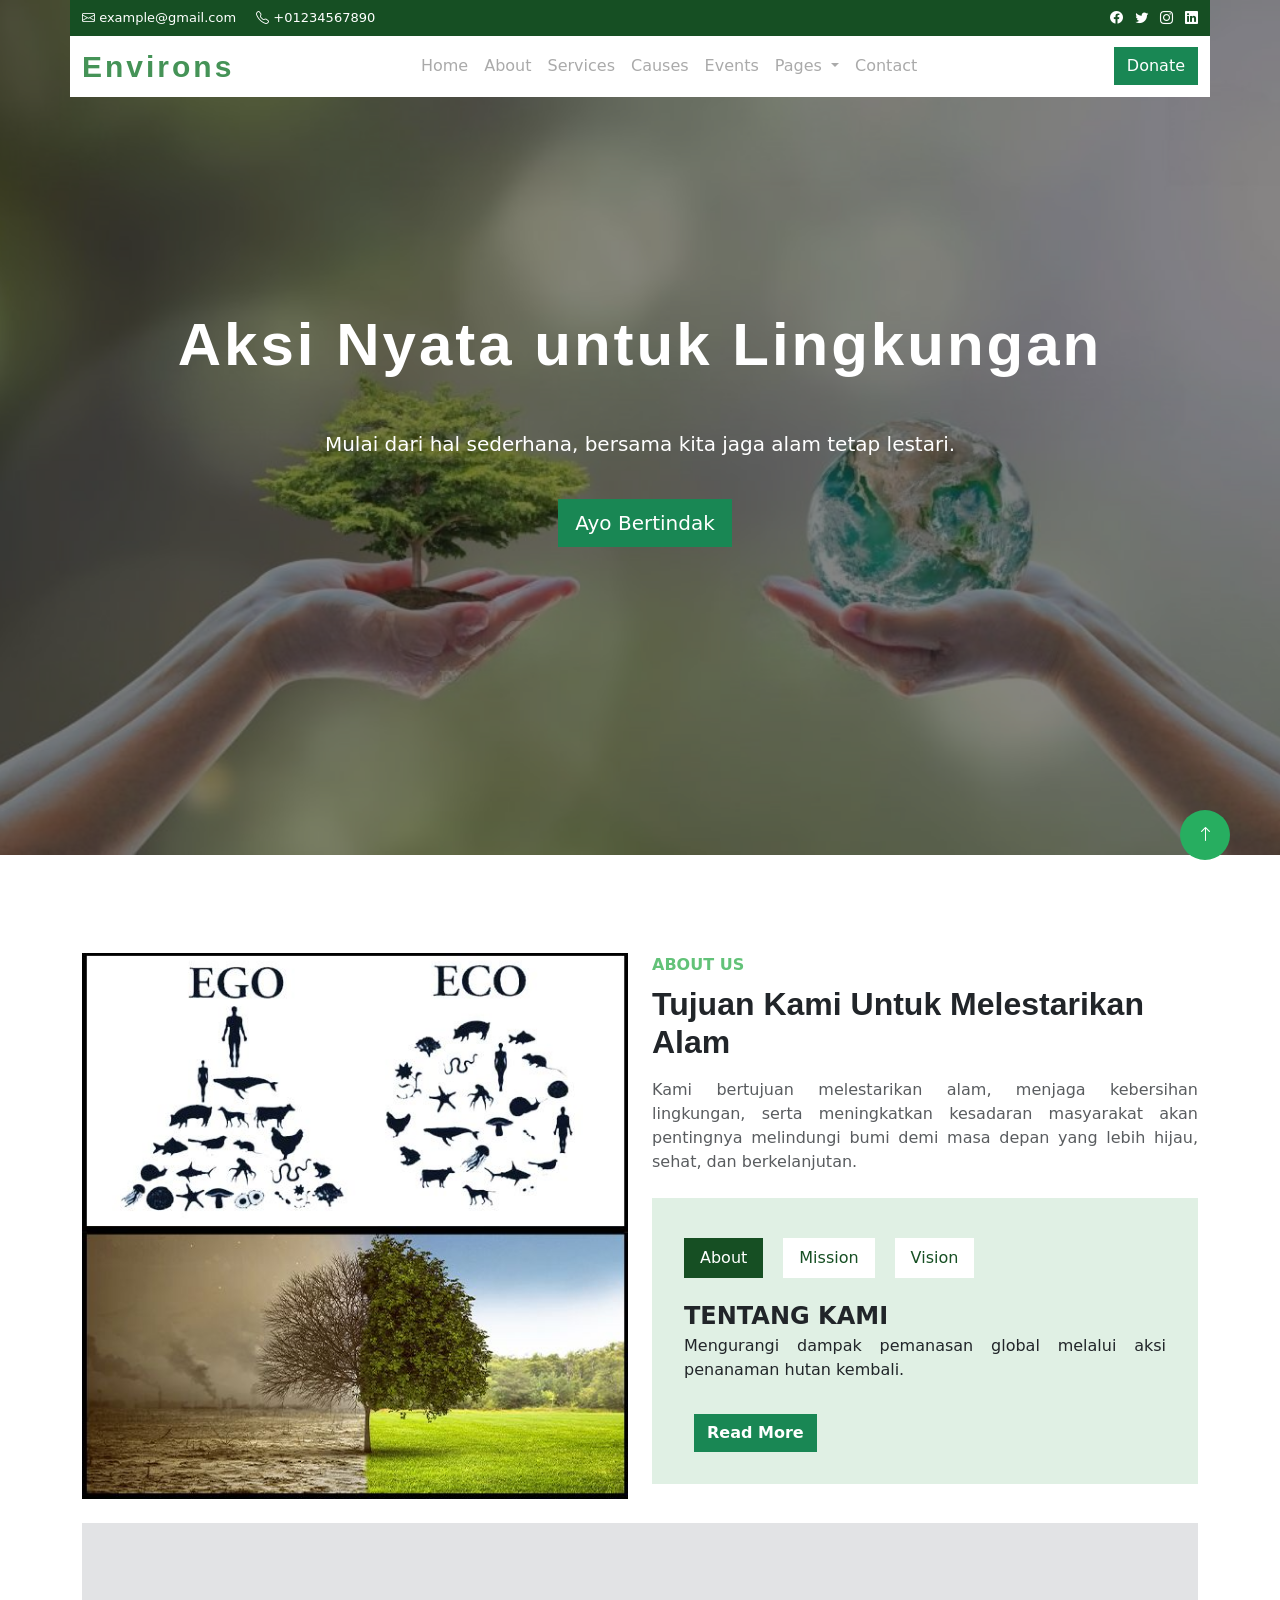
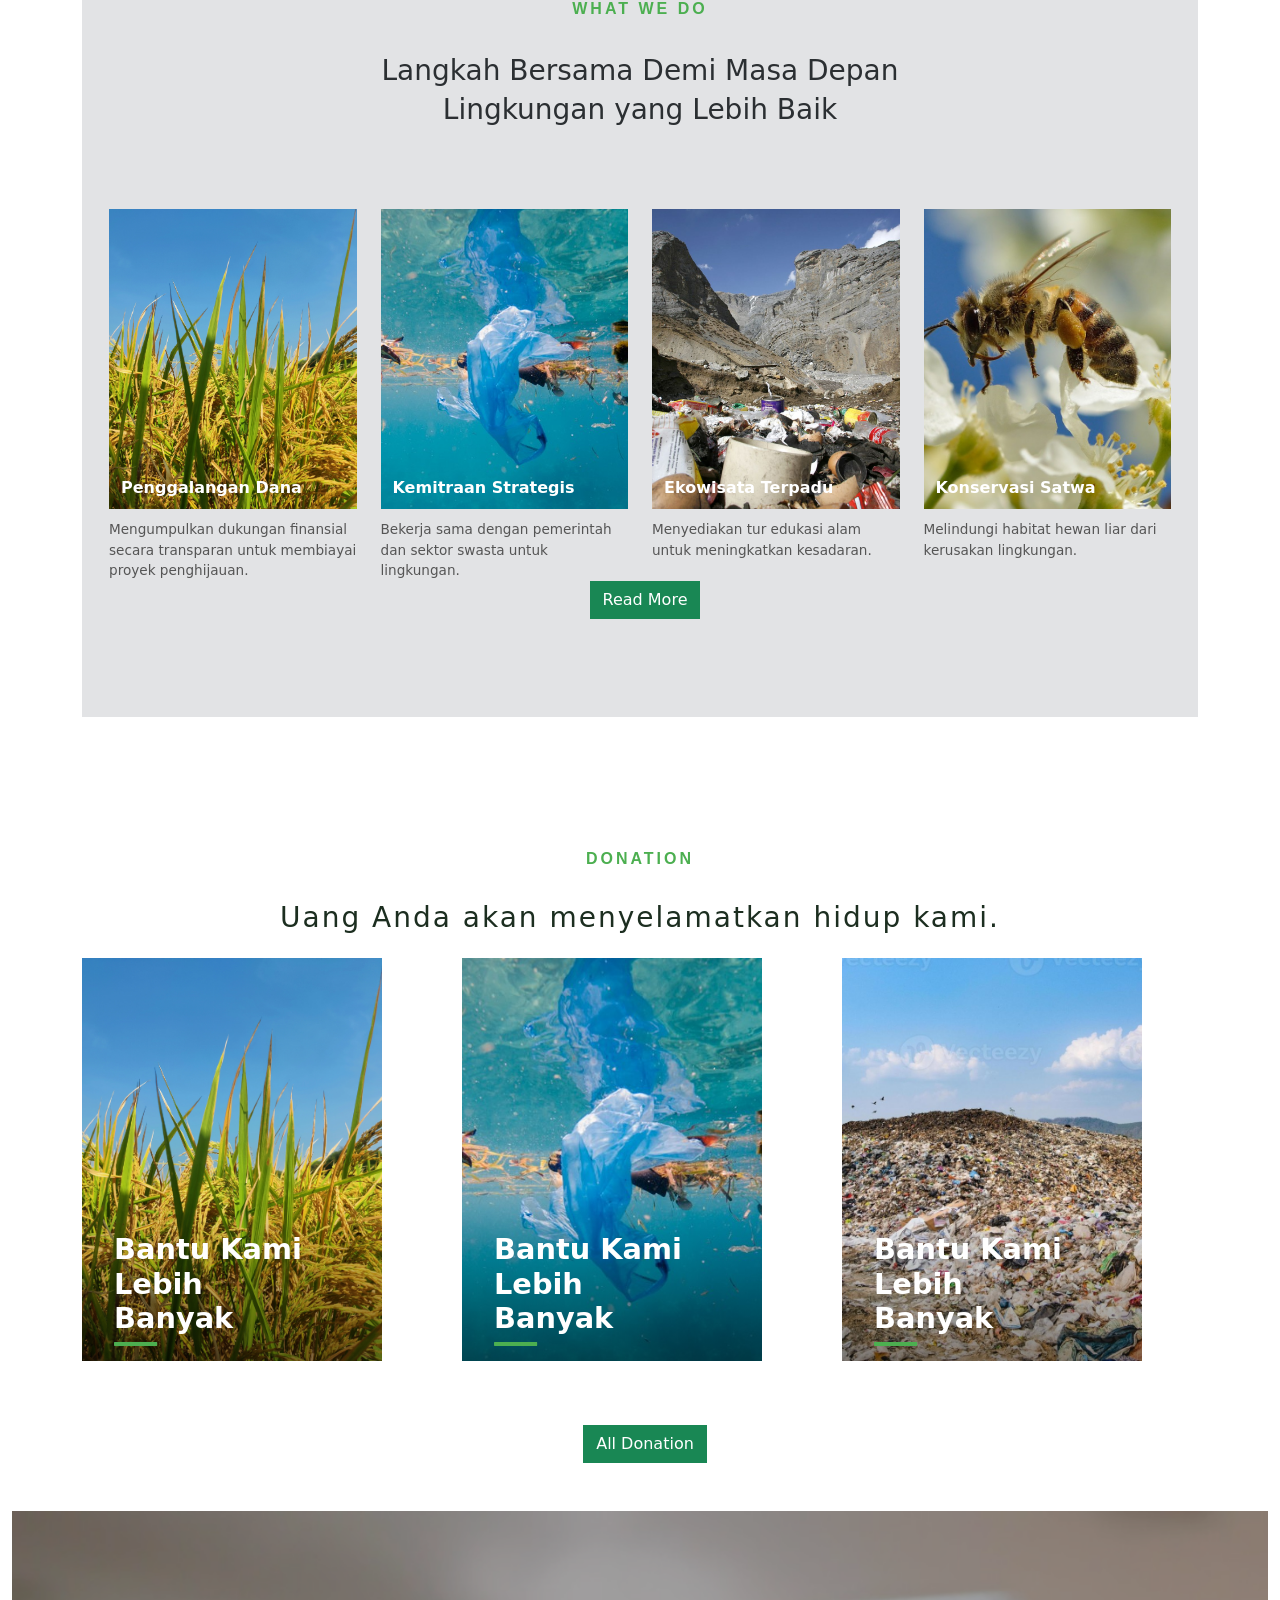
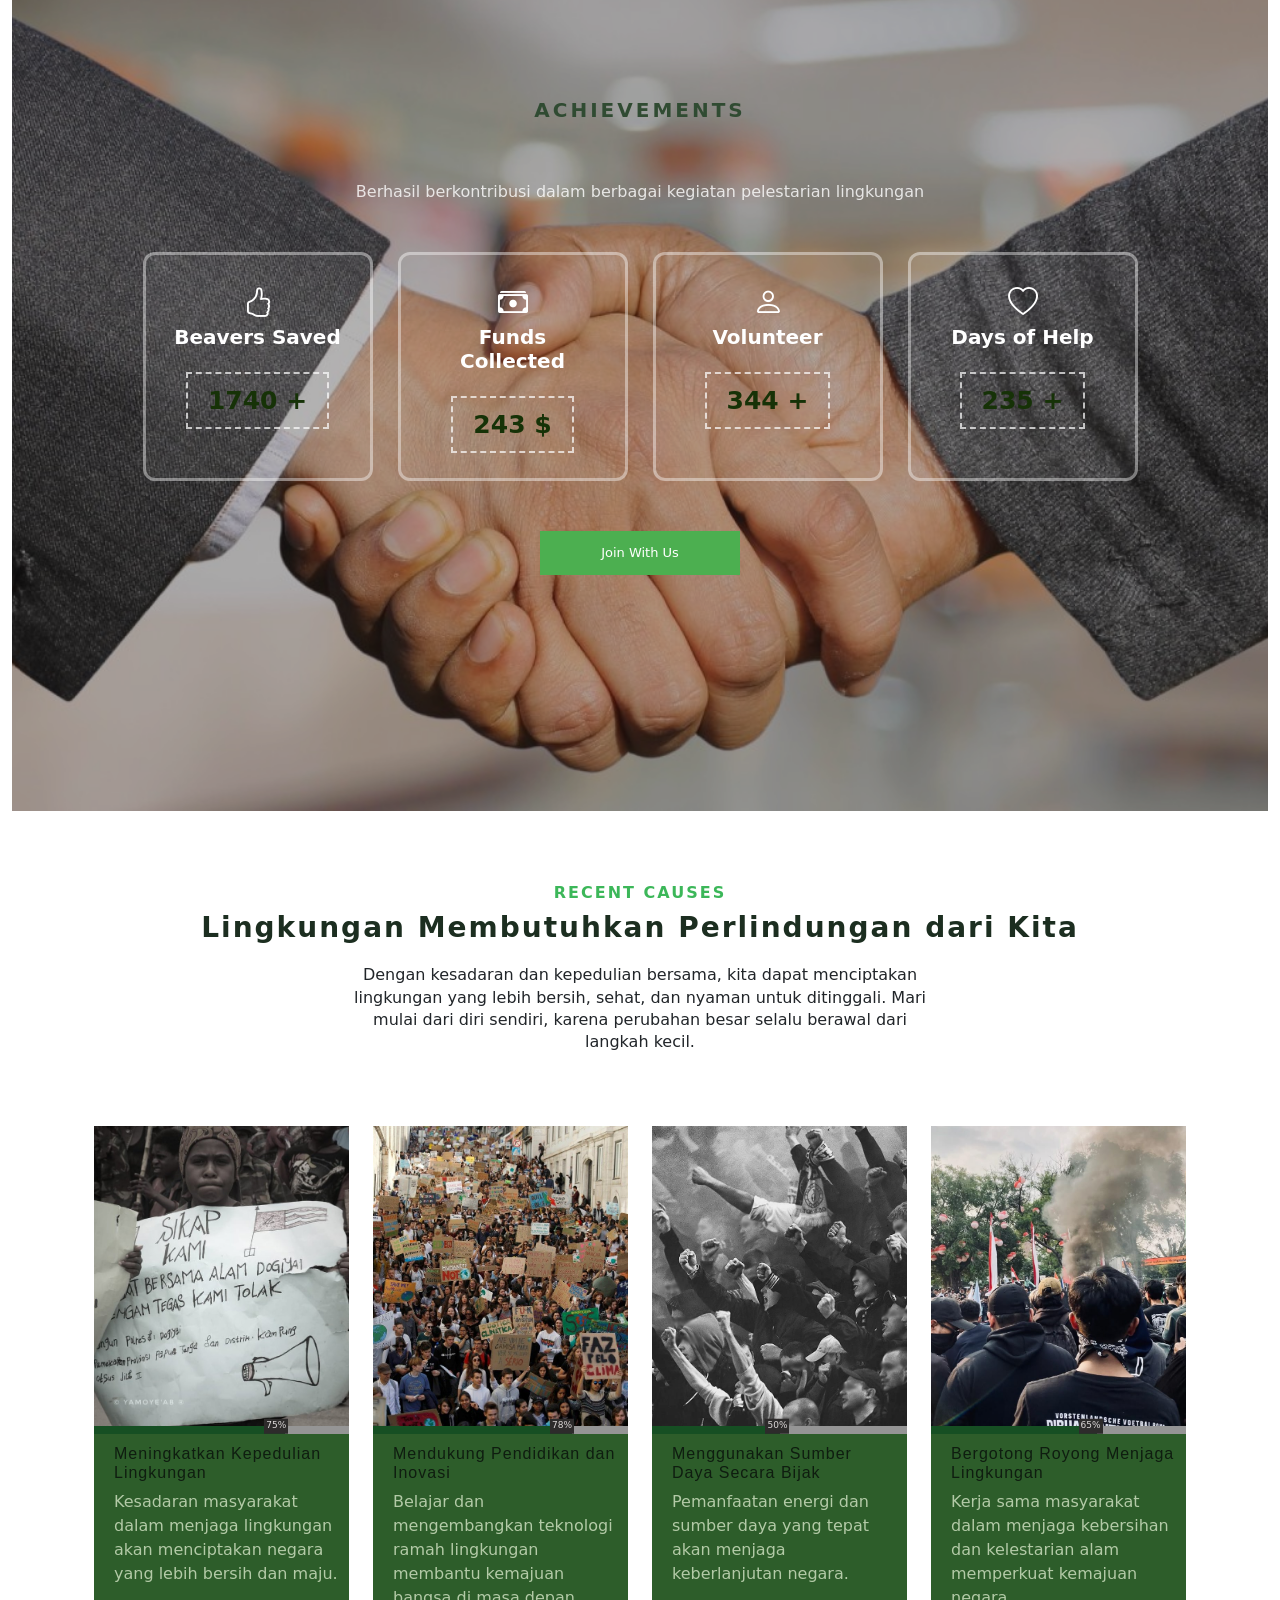
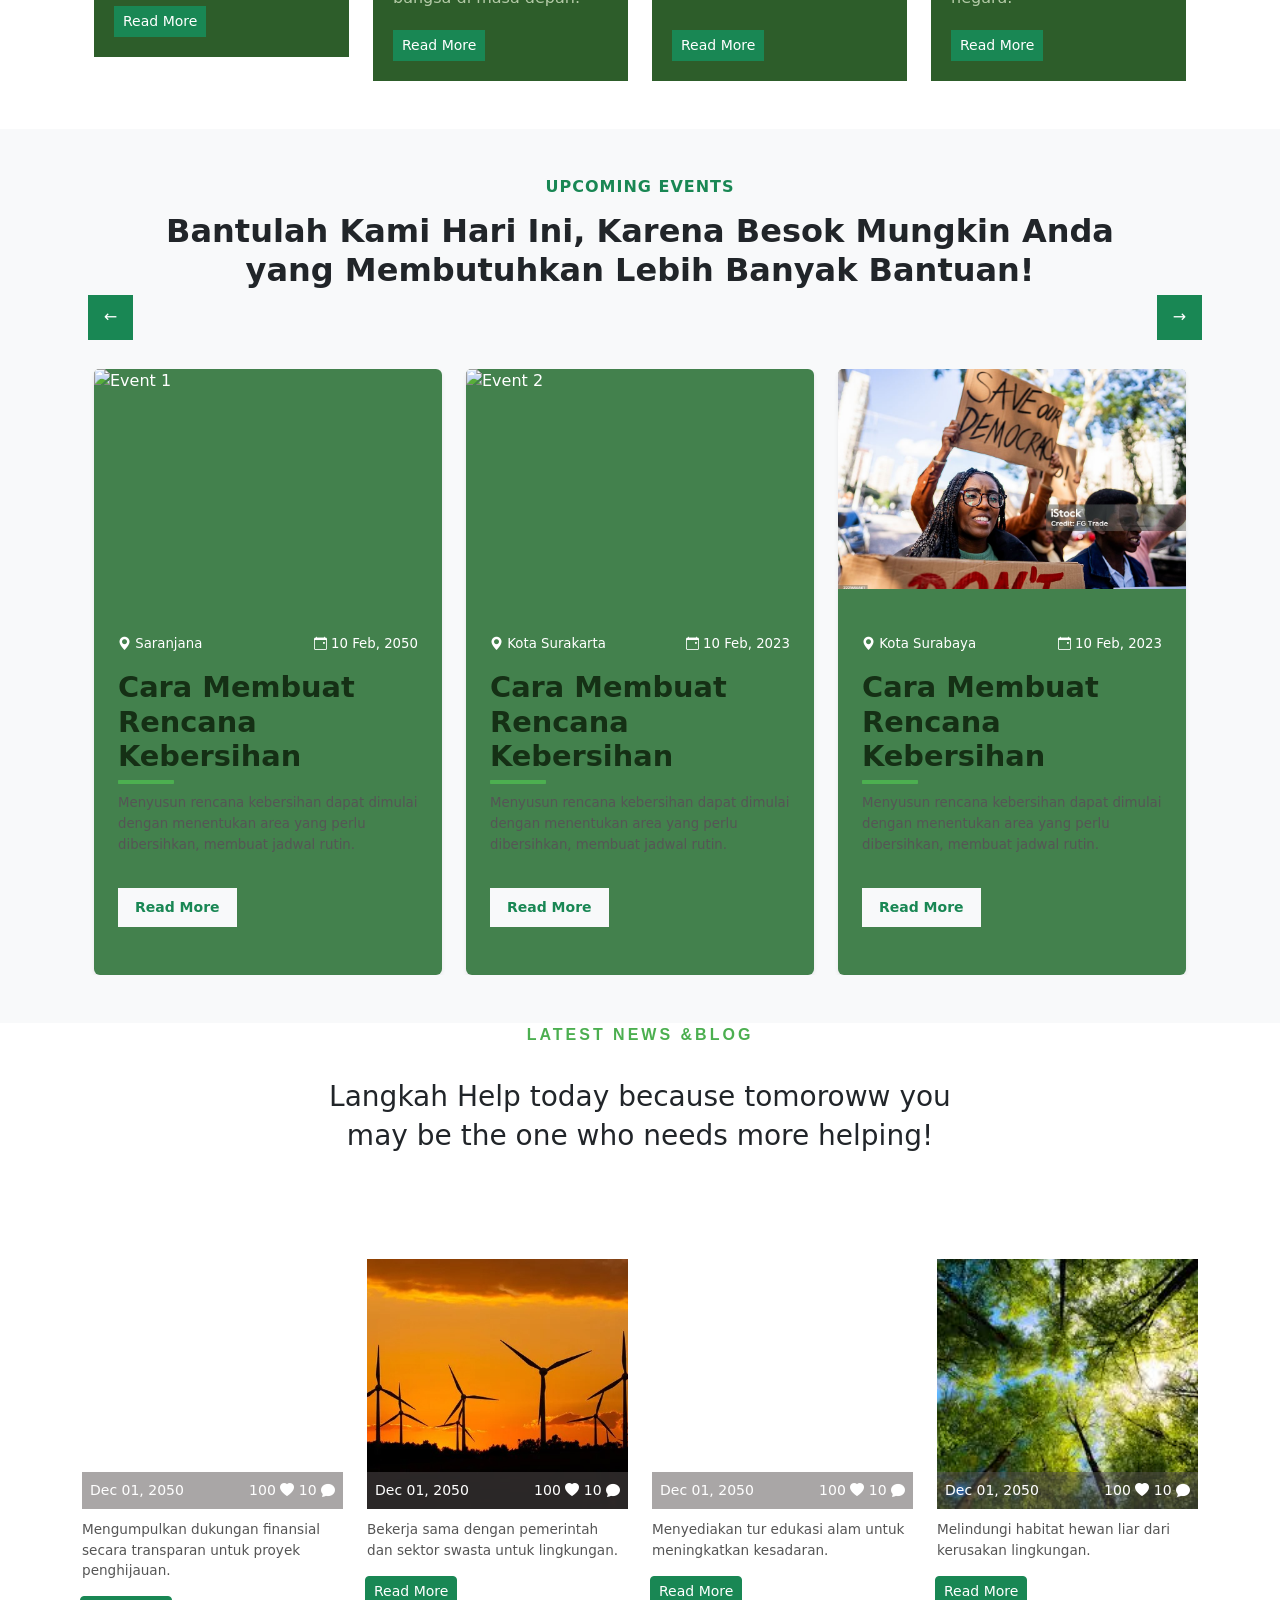
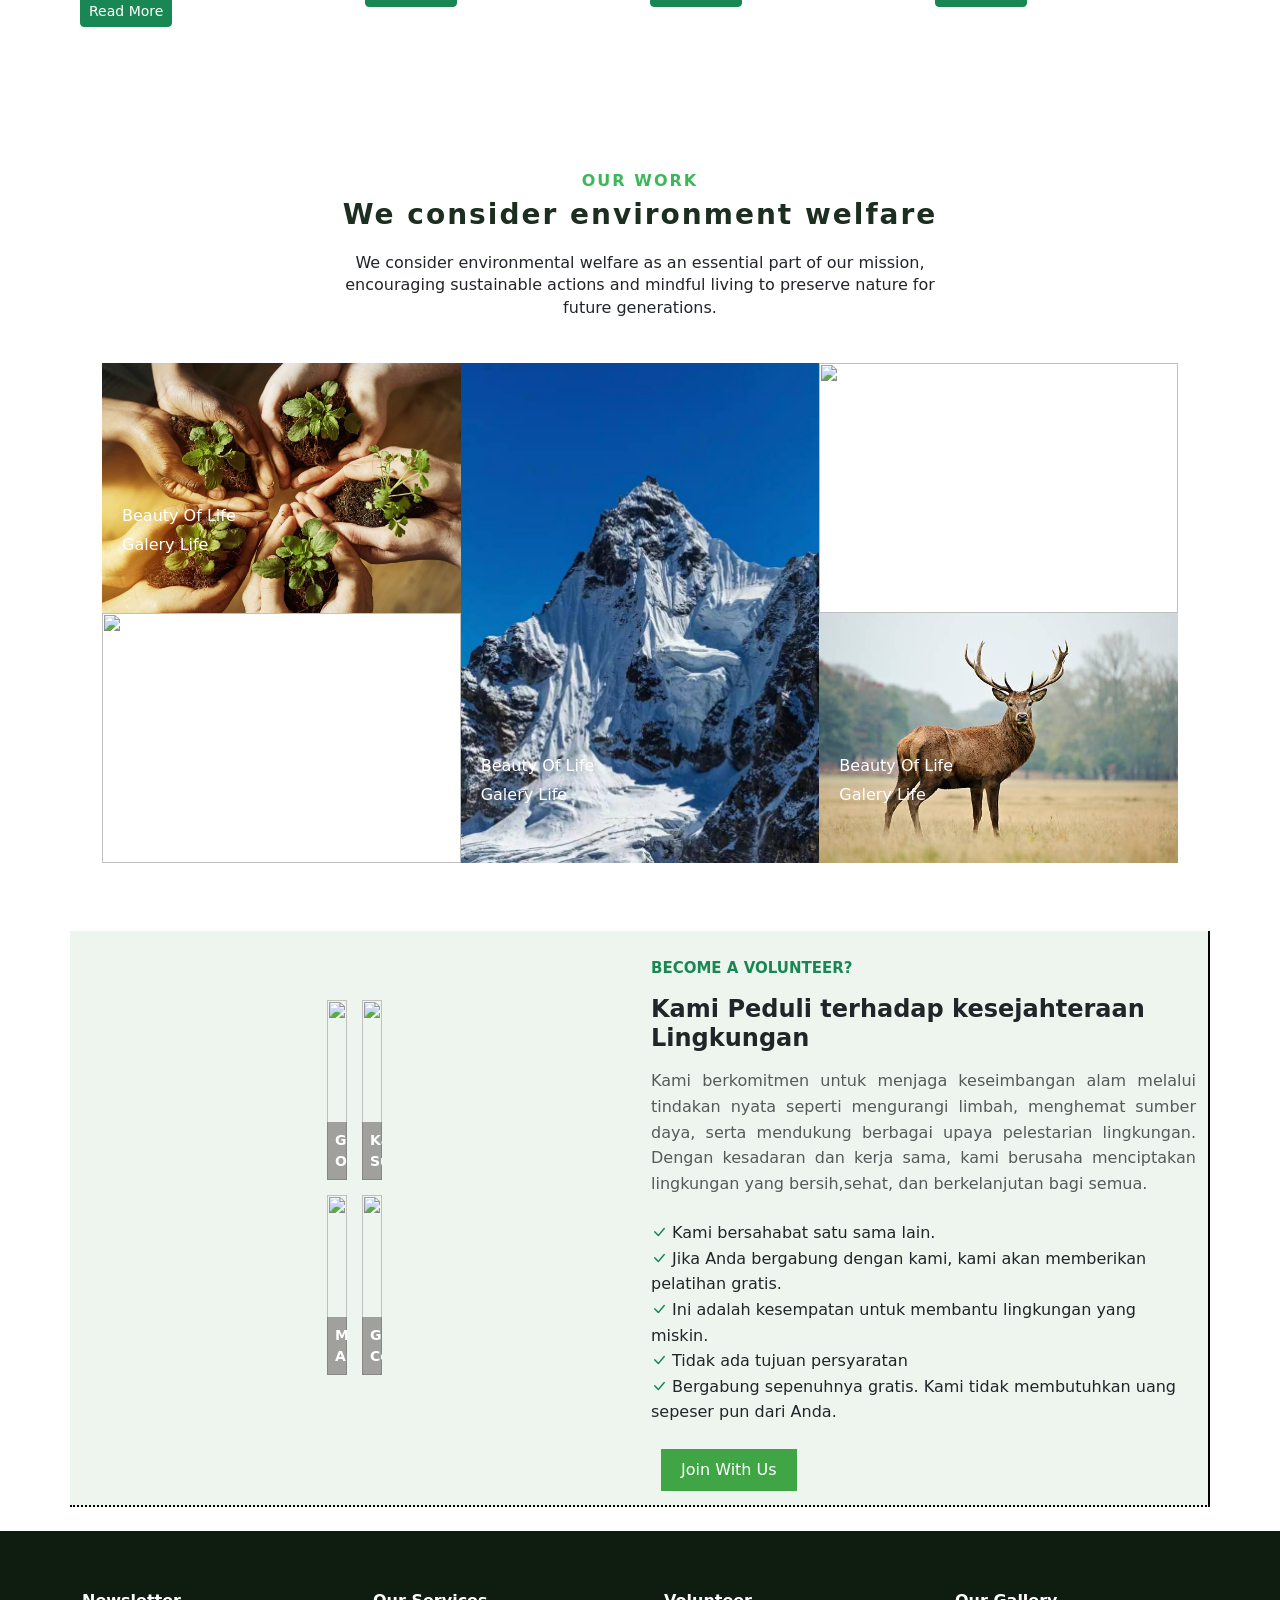
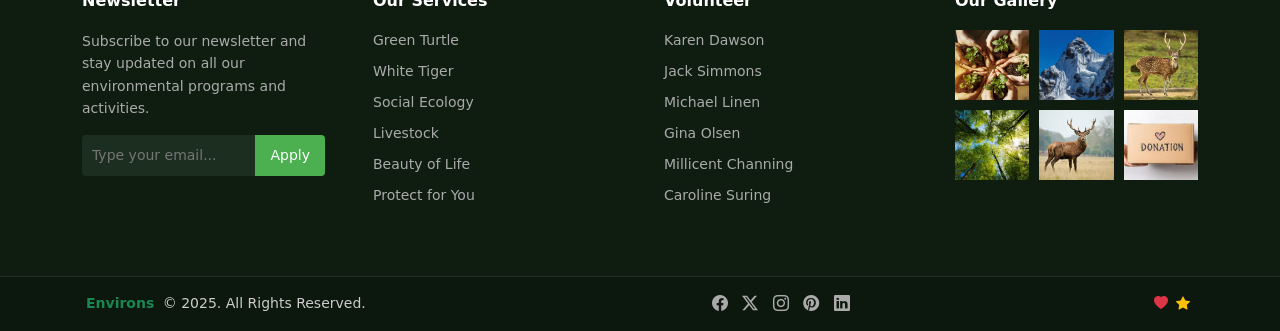
==== index.html @ be04765f "first commit" ====
<!DOCTYPE html>
<html lang="en">

<head>
    <meta charset="UTF-8">
    <meta name="viewport" content="width=device-width, initial-scale=1.0">
    <title>Navbar Fix</title>
    <link rel="stylesheet" href="style.css">
    <link href="https://cdn.jsdelivr.net/npm/bootstrap@5.3.8/dist/css/bootstrap.min.css" rel="stylesheet">
    <link href="https://cdn.jsdelivr.net/npm/bootstrap-icons@1.11.3/font/bootstrap-icons.css" rel="stylesheet">
</head>

<body>
    <div class="header-wrapper">
        <a class="bundar" href="#"><i class="bi bi-arrow-up"></i></a>
        <!-- TOPBAR -->
        <div class="topbar-inner py-2">
            <div class="container d-flex justify-content-between">
                <div>
                    <i class="bi bi-envelope"></i> example@gmail.com
                    <i class="bi bi-telephone ms-3"></i> +01234567890
                </div>
                <div>
                    <i class="bi bi-facebook me-2"></i>
                    <i class="bi bi-twitter me-2"></i>
                    <i class="bi bi-instagram me-2"></i>
                    <i class="bi bi-linkedin"></i>
                </div>
            </div>
        </div>
        <!-- NAVBAR -->
        <div class="navbar-inner">
            <nav class="navbar navbar-expand-lg">
                <div class="container">
                    <a class="ex-navbar-brand" href="index.html">Environs</a>
                    <button class="navbar-toggler" data-bs-toggle="collapse" data-bs-target="#navMenu">
                        <span class="navbar-toggler-icon"></span>
                    </button>
                    <div class="collapse navbar-collapse justify-content-start" id="navMenu">
                        <ul class="navbar-nav mx-auto">
                            <li class="nav-item"><a class="nav-link" href="index.html">Home</a></li>
                            <li class="nav-item"><a class="nav-link" href="about.html">About</a></li>
                            <li class="nav-item"><a class="nav-link" href="services.html">Services</a></li>
                            <li class="nav-item"><a class="nav-link" href="causes.html">Causes</a></li>
                            <li class="nav-item"><a class="nav-link" href="events.html">Events</a></li>
                            <li class="nav-item dropdown">
                                <a class="nav-link dropdown-toggle" data-bs-toggle="dropdown">
                                    Pages
                                </a>
                                <ul class="dropdown-menu dropdown-menu-success">
                                    <li><a class="dropdown-item" href="blog.html">Blog</a></li>
                                    <li><a class="dropdown-item" href="gallery.html">Gallery</a></li>
                                    <li><a class="dropdown-item" href="volunteer.html">Volunteer</a></li>
                                    <li><a class="dropdown-item" href="donation.html">Donation</a></li>
                                    <li><a class="dropdown-item" href="404.html">404 Error</a></li>
                                    <li>
                                        <hr class="dropdown-divider">
                                    </li>
                                    <li><a class="dropdown-item" href="#">Lihat Semua</a></li>
                                </ul>
                            </li>
                            <li class="nav-item"><a class="nav-link" href="contact.html">Contact</a></li>
                        </ul>
                        <button class="btn btn-success rounded-0" href="#">Donate</button>
                    </div>
                </div>
            </nav>
        </div>
    </div>
    <div id="carouselExampleSlidesOnly" class="carousel slide" data-bs-ride="carousel" data-bs-interval="5000">
        <div class="carousel-inner">
            <div class="carousel-item active">
                <div class="hero">
                    <div class="overlay d-flex flex-column justify-content-center align-items-center text-center">
                        <h1 class="tengu text-white fw-bold mb-5">
                            Aksi Nyata untuk Lingkungan</h1>
                        <p class="text-white fs-5">Mulai dari hal sederhana, bersama kita jaga alam tetap lestari.
                        </p>
                        <button class="btn btn-success btn-lg rounded-0 mt-4">Ayo Bertindak</button>
                    </div>
                </div>
            </div>
            <div class="carousel-item">
                <div class="hero-2">
                    <div class="overlay d-flex flex-column justify-content-center align-items-center text-center">
                        <p class="reki text-white mt-3">PROTECT OUR SEAS
                        </p>
                        <h1 class="tengu text-white fw-bold mb-4">
                            Save Our Ocean</h1>
                        <p class="text-white fs-5">Kehidupan laut tergantung pada tindakan kita terhadap laut.</p>
                        <button class="btn btn-success btn-lg rounded-0 mt-4">Bergabung Sekarang</button>
                    </div>
                </div>
            </div>
            <div class="carousel-item">
                <div class="hero-3">
                    <div class="overlay d-flex flex-column justify-content-center align-items-center text-center">
                        <p class="reki  text-white mb-2 ">
                            EDUKASI LINGKUNGAN
                        </p>
                        <h1 class="text-white fw-bold mb-5">
                            Belajar dan Jaga Lingkungan</h1>
                        <p class="text-white fs-5">Menanamkan kebiasaan peduli lingkungan dalam kehidupan sehari-hari.
                        </p>
                        <button class="btn btn-success btn-lg rounded-0 mt-4">Mulai Aksi</button>
                    </div>
                </div>
            </div>
        </div>
    </div>
    </div>
    <div class="content container">
        <div class="row align-items-start mt-5">
            <!-- Gambar -->
            <div class="col-12 col-md-6 d-flex justify-content-center">
                <img src="gambar/eco.jpeg" alt="affa" class="img-fluid w-100">
            </div>
            <!-- Text -->
            <div class="col-md-6">
                <p class="fw-bold mb-2" style="color: #62c278;">ABOUT US</p>

                <h2 class="fw-semibold mb-3" style="font-family: Arial, Helvetica, sans-serif;">
                    Tujuan Kami Untuk Melestarikan Alam
                </h2>

                <p class="text-muted mb-4" style="text-align: justify;">
                    Kami bertujuan melestarikan alam, menjaga kebersihan lingkungan,
                    serta meningkatkan kesadaran masyarakat akan pentingnya
                    melindungi bumi demi masa depan yang lebih hijau, sehat,
                    dan berkelanjutan.
                </p>

                <!-- Box About Mission Vision -->
                <div style="background-color: #e0f0e4;" class="p-3 mt-2">
                    <div class="info-box m-0 p-3">

                        <!-- Tabs -->
                        <ul class="nav nav-pills mb-4" id="infoTab" role="tablist">
                            <li class="nav-item" role="presentation">
                                <button class="nav-link active mt-2 rounded-0" data-bs-toggle="pill"
                                    data-bs-target="#about" type="button">
                                    About
                                </button>
                            </li>

                            <li class="nav-item" role="presentation">
                                <button class="nav-link mt-2 rounded-0" data-bs-toggle="pill" data-bs-target="#mission"
                                    type="button">
                                    Mission
                                </button>
                            </li>

                            <li class="nav-item" role="presentation">
                                <button class="nav-link mt-2 rounded-0" data-bs-toggle="pill" data-bs-target="#vision"
                                    type="button">
                                    Vision
                                </button>
                            </li>
                        </ul>

                        <!-- Content -->
                        <div class="tab-content">
                            <div class="tab-pane fade show active" id="about">
                                <h4 class="fw-bold">TENTANG KAMI</h4>
                                <p style="text-align: justify; margin-top: -5px;">
                                    Mengurangi dampak pemanasan global melalui aksi
                                    penanaman hutan kembali.
                                </p>
                            </div>

                            <div class="tab-pane fade" id="mission">
                                <h4 class="fw-bold">MISI KAMI</h4>
                                <p style="text-align: justify; margin-top: -5px;">
                                    Mendorong masyarakat untuk lebih peduli terhadap
                                    lingkungan melalui edukasi pelestarian sumber daya alam.
                                </p>
                            </div>

                            <div class="tab-pane fade" id="vision">
                                <h4 class="fw-bold">VISI KAMI</h4>
                                <p style="text-align: justify; margin-top: -5px;">
                                    Mewujudkan bumi yang hijau, bersih, dan sehat
                                    untuk generasi sekarang maupun masa depan.
                                </p>
                            </div>
                        </div>

                        <!-- Button -->
                        <button class="btn btn-success mt-3 fw-bold rounded-0">
                            Read More
                        </button>
                    </div>
                </div>
            </div>
        </div>
        <br>
        <div class="container-plenger bg-secondary-subtle text-secondary-emphasis">
            <br>
            <p class="tulisan fw-semibold ">WHAT WE DO
            </p>
            <h3 class=" text-center mx-auto mt-2" style="line-height: 1.4; max-width: 650px; margin-top: -20px;">Langkah
                Bersama Demi Masa
                Depan
                Lingkungan yang
                Lebih Baik
            </h3>
            <br>
            <div class="container py-5">
                <div class="row g-4">
                    <!-- CARD 1 -->
                    <div class="col-12 col-sm-6 col-md-3">
                        <div class="card-simple">
                            <div class="card-img card-1">
                                <h4 class="card-heading">Penggalangan Dana</h4>
                            </div>
                            <p class="card-text">
                                Mengumpulkan dukungan finansial secara transparan untuk membiayai proyek
                                penghijauan.
                            </p>
                        </div>
                    </div>
                    <!-- CARD 2 -->
                    <div class="col-12 col-sm-6 col-md-3">
                        <div class="card-simple">
                            <div class="card-img card-2">
                                <h4 class="card-heading">Kemitraan Strategis</h4>
                            </div>
                            <p class="card-text">
                                Bekerja sama dengan pemerintah dan sektor swasta untuk lingkungan.
                            </p>
                        </div>
                    </div>
                    <!-- CARD 3 -->
                    <div class="col-12 col-sm-6 col-md-3">
                        <div class="card-simple">
                            <div class="card-img card-3">
                                <h4 class="card-heading">Ekowisata Terpadu</h4>
                            </div>
                            <p class="card-text">
                                Menyediakan tur edukasi alam untuk meningkatkan kesadaran.
                            </p>
                        </div>
                    </div>
                    <!-- CARD 4 -->
                    <div class="col-12 col-sm-6 col-md-3">
                        <div class="card-simple">
                            <div class="card-img card-4">
                                <h4 class="card-heading">Konservasi Satwa</h4>
                            </div>
                            <p class="card-text">
                                Melindungi habitat hewan liar dari kerusakan lingkungan.
                            </p>
                        </div>
                    </div>
                </div>
                <div class="text-center mb-10">
                    <button type="button" class="btn btn-success rounded-0">Read More</button>
                </div>
            </div>
        </div>
    </div>
    </div>
    <br>
    <div class="container py-4 mt-3">
        <p class="tulisan fw-semibold text-center mt-3">
            DONATION
        </p>
        <h3 class="kata text-center mb-4">
            Uang Anda akan menyelamatkan hidup kami.
        </h3>
        <div class="row justify-content-center mb-4">
            <div class="col-12 col-md-4">
                <div class="card-custom card-1">
                    <div class="card-content">
                        <h3 class="card-title text-white">Bantu Kami Lebih Banyak</h3>
                        <br>
                        <h5 class="text-light mt-2">Melindungi Lingkungan</h5>
                        <p class="card-body text-white">
                            Bersama mendukung pendanaan untuk kegiatan penghijauan dan pemulihan
                            lingkungan demi masa depan bumi yang lebih sehat.
                        </p>
                        <a href="#" class="btn btn-success">Learn More</a>
                    </div>
                </div>
            </div>
            <div class="col-12 col-md-4">
                <div class="card-custom card-2">
                    <div class="card-content">
                        <h3 class="card-title text-white">Bantu Kami Lebih Banyak</h3>
                        <br>
                        <h5 class="text-light mt-2">Melindungi Lingkungan</h5>
                        <p class="card-body text-white">
                            Bersama mendukung pendanaan untuk kegiatan penghijauan dan pemulihan
                            lingkungan demi masa depan bumi yang lebih sehat.
                        </p>
                        <a href="#" class="btn btn-success">Learn More</a>
                    </div>
                </div>
            </div>
            <div class="col-12 col-md-4">
                <div class="card-custom card-3">
                    <div class="card-content">
                        <h3 class="card-title text-white">Bantu Kami Lebih Banyak</h3>
                        <br>
                        <h5 class="text-light mt-2">Melindungi Lingkungan</h5>
                        <p class="card-body text-white">
                            Bersama mendukung pendanaan untuk kegiatan penghijauan dan pemulihan
                            lingkungan demi masa depan bumi yang lebih sehat.
                        </p>
                        <a href="#" class="btn btn-success">Learn More</a>
                    </div>
                </div>
            </div>
        </div>
    </div>
    <div class="text-center mt-3">
        <button type="button" class="btn btn-success rounded-0 mb-4">All Donation</button>
    </div>
    <br>
    <div class="container-fluid">
        <section class="achievement">
            <div class="overlay-a">
                <h5 class="sub mb-5">ACHIEVEMENTS</h5>
                <p class="desc mb-5">
                    Berhasil berkontribusi dalam berbagai kegiatan pelestarian lingkungan
                </p>
                <div class="cards">
                    <div class="card-glass">
                        <i class="bi bi-hand-thumbs-up"></i>
                        <h5>Beavers Saved</h5>
                        <button class="btn-glass">
                            <span class="counter" data-target="3600">0</span> +
                        </button>
                    </div>
                    <div class="card-glass">
                        <i class="bi bi-cash-stack"></i>
                        <h5>Funds Collected</h5>
                        <button class="btn-glass">
                            <span class="counter" data-target="513">0</span> $
                        </button>
                    </div>
                    <div class="card-glass">
                        <i class="bi bi-person"></i>
                        <h5>Volunteer</h5>
                        <button class="btn-glass">
                            <span class="counter" data-target="713">0</span> +
                        </button>
                    </div>
                    <div class="card-glass">
                        <i class="bi bi-heart"></i>
                        <h5>Days of Help</h5>
                        <button class="btn-glass">
                            <span class="counter" data-target="487">0</span> +
                        </button>
                    </div>
                </div>
                <button class="join-btn">Join With Us</button>
            </div>
    </div>
    </section>
    <br>
    <div class="container py-5">
        <h6 class="tulisan-1 fw-semibold justify-content-center">
            RECENT CAUSES
        </h6>
        <h3 class="kata fw-semibold mt-2">Lingkungan Membutuhkan Perlindungan dari Kita</h3>
        <p class="kalimat">Dengan kesadaran dan kepedulian bersama, kita dapat menciptakan
            lingkungan yang lebih bersih, sehat, dan nyaman untuk ditinggali. Mari mulai dari diri sendiri, karena
            perubahan besar selalu berawal dari langkah kecil.</p>
        <br>
        <div class="container mt-5">
            <div class="row g-4">
                <!-- CARD 1 -->
                <div class="col-6 col-md-3">
                    <div class="card-wrapper">
                        <div class="flip-card">
                            <div class="flip-card-inner">
                                <div class="flip-card-front">
                                    <img src="gambar/demo-2.jpg">
                                </div>
                                <div class="flip-card-back">
                                    <img src="gambar/demo-2.jpg">
                                </div>
                            </div>
                        </div>
                        <div class="container-a">
                            <div class="my-progress-bar">
                                <div class="progress-1">
                                    <span>75%</span>
                                </div>
                            </div>
                        </div>
                        <div class="my-kotak">
                            <h6 class="kutu">Meningkatkan Kepedulian Lingkungan</h6>
                            <p class="teki">Kesadaran masyarakat dalam menjaga lingkungan akan menciptakan negara
                                yang lebih bersih dan maju.
                            </p>
                            <button type="button" class="btn btn-success btn-primary rounded-0 btn-sm">Read
                                More</button>
                        </div>
                    </div>
                </div>
                <!-- CARD 2 -->
                <div class="col-6 col-md-3">
                    <div class="card-wrapper">
                        <div class="flip-card">
                            <div class="flip-card-inner">
                                <div class="flip-card-front">
                                    <img src="gambar/demo-1.jpg">
                                </div>
                                <div class="flip-card-back">
                                    <img src="gambar/demo-1.jpg">
                                </div>
                            </div>
                        </div>
                        <div class="container-a">
                            <div class="my-progress-bar">
                                <div class="progress-2">
                                    <span>78%</span>
                                </div>
                            </div>
                        </div>
                        <div class="my-kotak">
                            <h6 class="kutu">Mendukung Pendidikan dan Inovasi</h6>
                            <p class="teki">Belajar dan mengembangkan teknologi ramah lingkungan membantu kemajuan
                                bangsa di masa depan.
                            </p>
                            <button type="button" class="btn btn-success btn-primary rounded-0 btn-sm">Read
                                More</button>
                        </div>
                    </div>
                </div>
                <!-- CARD 3 -->
                <div class="col-6 col-md-3">
                    <div class="card-wrapper">
                        <div class="flip-card">
                            <div class="flip-card-inner">
                                <div class="flip-card-front">
                                    <img src="gambar/demo-4.jpg">
                                </div>
                                <div class="flip-card-back">
                                    <img src="gambar/demo-4.jpg">
                                </div>
                            </div>
                        </div>
                        <div class="container-a">
                            <div class="my-progress-bar">
                                <div class="progress-3">
                                    <span>50%</span>
                                </div>
                            </div>
                        </div>
                        <div class="my-kotak">
                            <h6 class="kutu">Menggunakan Sumber Daya Secara Bijak</h6>
                            <p class="teki">Pemanfaatan energi dan sumber daya yang tepat akan menjaga keberlanjutan
                                negara.
                            </p>
                            <br>
                            <button type="button" class="btn btn-success btn-primary rounded-0 btn-sm">Read
                                More</button>
                        </div>
                    </div>
                </div>
                <!-- CARD 4 -->
                <div class="col-6 col-md-3">
                    <div class="card-wrapper">
                        <div class="flip-card">
                            <div class="flip-card-inner">
                                <div class="flip-card-front">
                                    <img src="gambar/demo-3.jpg">
                                </div>
                                <div class="flip-card-back">
                                    <img src="gambar/demo-3.jpg">
                                </div>
                            </div>
                        </div>
                        <div class="container-a">
                            <div class="my-progress-bar">
                                <div class="progress-4">
                                    <span>65%</span>
                                </div>
                            </div>
                        </div>
                        <div class="my-kotak">
                            <h6 class="kutu">Bergotong Royong Menjaga Lingkungan</h6>
                            <p class="teki">
                                Kerja sama masyarakat dalam menjaga kebersihan dan kelestarian alam memperkuat
                                kemajuan negara.
                            </p>
                            <button type="button" class="btn btn-success btn-primary rounded-0 btn-sm">Read
                                More</button>
                        </div>
                    </div>
                </div>
            </div>
        </div>
    </div>
    <section class="py-5 bg-light" id="events">
        <div class="container">
            <div class="row align-items-center mb-4">
                <div class="col-12 text-center position-relative">
                    <h6 class="text-success fw-bold text-uppercase" style="letter-spacing: 1px;">upcoming events</h6>
                    <h2 class="py-2 px-2 text-center fs-25 fw-bold mb-5" style="color: var(--dark-green)">
                        Bantulah Kami Hari Ini, Karena Besok Mungkin Anda <br> yang Membutuhkan Lebih Banyak Bantuan!
                    </h2>
                    <div class="d-flex justify-content-between position-absolute start-0 end-0 px-2"
                        style="top: 70%; z-index: 10;">
                        <button class="btn btn-success rounded-0 nav-arrow" type="button"
                            data-bs-target="#eventCarousel" data-bs-slide="prev">←</button>
                        <button class="btn btn-success rounded-0 nav-arrow" type="button"
                            data-bs-target="#eventCarousel" data-bs-slide="next">→</button>
                    </div>
                </div>
            </div>
            <div id="eventCarousel" class="carousel slide" data-bs-ride="carousel">
                <div class="carousel-inner">
                    <div class="carousel-item active">
                        <div class="row g-0">
                            <div class="col-md-4">
                                <div class="card-wrapper">
                                    <div class="card border-0 h-100 shadow-sm text-white"
                                        style="background-color: #43814d;">
                                        <img src="https://i.pinimg.com/736x/98/68/e0/9868e0054df8a271071f00427551a93d.jpg"
                                            class="card-img-top" alt="Event 1">
                                        <div class="card-body p-4">
                                            <div class="d-flex justify-content-between mb-3 small">
                                                <span><i class="bi bi-geo-alt-fill"></i> Saranjana</span>
                                                <span><i class="bi bi-calendar-event"></i> 10 Feb, 2050</span>
                                            </div>
                                            <h5 class="card-title fw-bold" style="color: #153015;">Cara Membuat Rencana
                                                Kebersihan</h5>
                                            <p class="card-text small">Menyusun rencana kebersihan dapat
                                                dimulai dengan menentukan area yang perlu dibersihkan, membuat jadwal
                                                rutin.</p>
                                            <a href="#javascript:void(0)"
                                                class="btn btn-light btn-sm rounded-0 text-success px-3 py-2 mt-3 fw-bold">Read
                                                More</a>
                                        </div>
                                    </div>
                                </div>
                            </div>
                            <div class="col-md-4 d-none d-md-block">
                                <div class="card-wrapper">
                                    <div class="card border-0 h-100 shadow-sm text-white"
                                        style="background-color: #43814d;">
                                        <img src="https://i.pinimg.com/1200x/1c/75/2d/1c752df90db48541a5d514dd1f123426.jpg"
                                            class="card-img-top" alt="Event 2">
                                        <div class="card-body p-4">
                                            <div class="d-flex justify-content-between mb-3 small">
                                                <span><i class="bi bi-geo-alt-fill"></i> Kota Surakarta</span>
                                                <span><i class="bi bi-calendar-event"></i> 10 Feb, 2023</span>
                                            </div>
                                            <h5 class="card-title fw-bold" style="color: #153015;">Cara Membuat Rencana
                                                Kebersihan</h5>
                                            <p class="card-text small ">Menyusun rencana kebersihan dapat
                                                dimulai dengan menentukan area yang perlu dibersihkan, membuat jadwal
                                                rutin.</p>
                                            <a href="#javascript:void(0)"
                                                class="btn btn-light btn-sm rounded-0 text-success px-3 py-2 mt-3 fw-bold">Read
                                                More</a>
                                        </div>
                                    </div>
                                </div>
                            </div>
                            <div class="col-md-4 d-none d-md-block">
                                <div class="card-wrapper">
                                    <div class="card border-0 h-100 shadow-sm text-white"
                                        style="background-color: #43814d;">
                                        <img src="gambar/demo-5.jpg" class="card-img-top" alt="Event 3">
                                        <div class="card-body p-4">
                                            <div class="d-flex justify-content-between mb-3 small">
                                                <span><i class="bi bi-geo-alt-fill"></i> Kota Surabaya</span>
                                                <span><i class="bi bi-calendar-event"></i> 10 Feb, 2023</span>
                                            </div>
                                            <h5 class="card-title fw-bold" style="color: #153015;">Cara Membuat Rencana
                                                Kebersihan</h5>
                                            <p class="card-text small">Menyusun rencana kebersihan dapat
                                                dimulai dengan menentukan area yang perlu dibersihkan, membuat jadwal
                                                rutin.</p>
                                            <a href="#javascript:void(0)"
                                                class="btn btn-light btn-sm rounded-0 text-success px-3 py-2 mt-3 fw-bold">Read
                                                More</a>
                                        </div>
                                    </div>
                                </div>
                            </div>
                        </div>
                    </div>
                    <div class="carousel-item">
                        <div class="row g-0">
                            <div class="col-md-4">
                                <div class="card-wrapper">
                                    <div class="card border-0 h-100 shadow-sm text-white"
                                        style="background-color: #43814d;">
                                        <img src="gambar/demo-4.jpg" class="card-img-top" alt="Event 4">
                                        <div class="card-body p-4">
                                            <div class="d-flex justify-content-between mb-3 small">
                                                <span><i class="bi bi-geo-alt-fill"></i> Kota Makassar</span>
                                                <span><i class="bi bi-calendar-event"></i> 10 Feb, 2023</span>
                                            </div>
                                            <h5 class="card-title fw-bold" style="color: #153015;">Cara Membuat Rencana
                                                Kebersihan</h5>
                                            <p class="card-text small">Menyusun rencana kebersihan dapat
                                                dimulai dengan menentukan area yang perlu dibersihkan, membuat jadwal
                                                rutin.</p>
                                            <a href="#javascript:void(0)"
                                                class="btn btn-light btn-sm rounded-0 text-success px-3 py-2 mt-3 fw-bold">Read
                                                More</a>
                                        </div>
                                    </div>
                                </div>
                            </div>
                            <div class="col-md-4 d-none d-md-block">
                                <div class="card-wrapper">
                                    <div class="card border-0 h-100 shadow-sm text-white"
                                        style="background-color: #43814d;">
                                        <img src="https://i.pinimg.com/736x/aa/b3/23/aab3234a7765179f8b386a3f891cd384.jpg"
                                            class="card-img-top" alt="Event 5">
                                        <div class="card-body p-4">
                                            <div class="d-flex justify-content-between mb-3 small">
                                                <span><i class="bi bi-geo-alt-fill"></i> Kota Padang</span>
                                                <span><i class="bi bi-calendar-event"></i> 30 Mar, 2023</span>
                                            </div>
                                            <h5 class="card-title fw-bold" style="color: #153015;">Cara Membuat Rencana
                                                Kebersihan</h5>
                                            <p class="card-text small">Menyusun rencana kebersihan dapat
                                                dimulai dengan menentukan area yang perlu dibersihkan, membuat jadwal
                                                rutin.</p>
                                            <a href="#javascript:void(0)"
                                                class="btn btn-light btn-sm rounded-0 text-success px-3 py-2 mt-3 fw-bold">Read
                                                More</a>
                                        </div>
                                    </div>
                                </div>
                            </div>
                            <div class="col-md-4 d-none d-md-block">
                                <div class="card-wrapper">
                                    <div class="card border-0 h-100 shadow-sm text-white"
                                        style="background-color: #43814d;">
                                        <img src="gambar/news-2.jpeg" class="card-img-top" alt="Event 6">
                                        <div class="card-body p-4">
                                            <div class="d-flex justify-content-between mb-3 small">
                                                <span><i class="bi bi-geo-alt-fill"></i> Kota Banjarmasin</span>
                                                <span><i class="bi bi-calendar-event"></i> 17 Feb, 2022</span>
                                            </div>
                                            <h5 class="card-title fw-bold" style="color: #153015;">Cara Membuat Rencana
                                                Kebersihan</h5>
                                            <p class="card-text small opacity-75">Menyusun rencana kebersihan dapat
                                                dimulai dengan menentukan area yang perlu dibersihkan, membuat jadwal
                                                rutin.</p>
                                            <a href="#javascript:void(0)"
                                                class="btn btn-light btn-sm rounded-0 text-success px-3 py-2 mt-3 fw-bold">Read
                                                More</a>
                                        </div>
                                    </div>
                                </div>
                            </div>
                        </div>
                    </div>
                </div>
            </div>
        </div>
    </section>
    </section>
    </div>
    <p class="tulisan fw-semibold ">LATEST NEWS &BLOG </p>
    </p>
    <h3 class=" text-center mx-auto mt-2" style="line-height: 1.4; max-width: 650px; margin-top: -20px;">Langkah
        Help today because tomoroww you may be the one who needs more helping!
    </h3>
    <br>
    <div class="container py-5">
        <div class="row g-4">
            <div class="container py-5">
                <div class="row g-4">
                    <!-- CARD 1 -->
                    <div class="col-md-3">
                        <div class="card-sapi">
                            <div class="card-kata card-a">
                                <div class="komen position-absolute bottom-0 start-0 w-100 text-white small p-2">
                                    <i class="bi bi-calender-fill"></i>Dec 01, 2050
                                    <span class="float-end gap-2">
                                        <span>100 <i class="bi bi-heart-fill"></i></span>
                                        <span>10 <i class="bi bi-chat-fill"></i></span>
                                    </span>
                                </div>
                            </div>
                            <p class="card-text">
                                Mengumpulkan dukungan finansial secara transparan untuk proyek
                                penghijauan.
                            </p>
                            <button type="button" class=" tombol btn btn-success btn-sm">Read More</button>
                        </div>
                    </div>
                    <!-- CARD 2 -->
                    <div class="col-md-3">
                        <div class="card-sapi">
                            <div class="card-kata card-b">
                                <div class="komen position-absolute bottom-0 start-0 w-100 text-white small p-2">
                                    <i class="bi bi-calender-fill"></i>Dec 01, 2050
                                    <span class="float-end gap-2">
                                        <span>100 <i class="bi bi-heart-fill"></i></span>
                                        <span>10 <i class="bi bi-chat-fill"></i></span>
                                    </span>
                                </div>
                            </div>
                            <p class="card-text">
                                Bekerja sama dengan pemerintah dan sektor swasta untuk lingkungan.
                            </p>
                            <button type="button" class=" tombol btn btn-success btn-sm">Read More</button>
                        </div>
                    </div>
                    <!-- CARD 3 -->
                    <div class="col-md-3">
                        <div class="card-sapi">
                            <div class="card-kata card-c">
                                <div class="komen position-absolute bottom-0 start-0 w-100 text-white small p-2">
                                    <i class="bi bi-calender-fill"></i>Dec 01, 2050
                                    <span class="float-end gap-2">
                                        <span>100 <i class="bi bi-heart-fill"></i></span>
                                        <span>10 <i class="bi bi-chat-fill"></i></span>
                                    </span>
                                </div>
                            </div>
                            <p class="card-text">
                                Menyediakan tur edukasi alam untuk meningkatkan kesadaran.
                            </p>
                            <button type="button" class=" tombol btn btn-success btn-sm">Read More</button>
                        </div>
                    </div>
                    <!-- CARD 4 -->
                    <div class="col-md-3">
                        <div class="card-sapi">
                            <div class="card-kata card-d">
                                <div class="komen position-absolute bottom-0 start-0 w-100 text-white small p-2">
                                    <i class="bi bi-calender-fill"></i>Dec 01, 2050
                                    <span class="float-end gap-2">
                                        <span>100 <i class="bi bi-heart-fill"></i></span>
                                        <span>10 <i class="bi bi-chat-fill"></i></span>
                                    </span>
                                </div>
                            </div>
                            <p class="card-text">
                                Melindungi habitat hewan liar dari kerusakan lingkungan.
                            </p>
                            <button type="button" class=" tombol btn btn-success btn-sm">Read More</button>
                        </div>
                    </div>
                </div>
            </div>
        </div>
    </div>
    <div class="container py-5">
        <h6 class="tulisan-1 fw-semibold justify-content-center">
            OUR WORK
        </h6>
        <h3 class="kata fw-semibold mt-2">We consider environment welfare</h3>
        <p class="kalimat">We consider environmental welfare as an essential part of our mission, encouraging
            sustainable actions and mindful living to preserve nature for future generations.</p>
        <br>
        <div class="gallery">
            <div class="gallery-item">
                <img src="gambar/gallery-1.jpeg" alt="">
                <div class="text-contes">
                    <h6>Beauty Of Life</h6>
                    <p>Galery Life</p>
                </div>
                <div class="hero-overlay">
                    <span class="icon-a"><i class="bi bi-plus-lg"></i></span>
                </div>
            </div>

            <div class="gallery-item">
                <img src="https://images.unsplash.com/photo-1502781252888-9143ba7f074e?q=80&w=1171&auto=format&fit=crop&ixlib=rb-4.1.0&ixid=M3wxMjA3fDB8MHxwaG90by1wYWdlfHx8fGVufDB8fHx8fA%3D%3D"
                    alt="">
                <div class="text-contes">
                    <h6>Beauty Of Life</h6>
                    <p>Galery Life</p>
                </div>
                <div class="hero-overlay">
                    <span class="icon-a"><i class="bi bi-plus-lg"></i></span>
                </div>
            </div>

            <div class="gallery-item">
                <img src="gambar/gunungeverst.jpg" alt="">
                <div class="text-contes-plenger">
                    <h6>Beauty Of Life</h6>
                    <p>Galery Life</p>
                </div>
                <div class="hero-overlay">
                    <span class="icon"><i class="bi bi-plus-lg"></i></span>
                </div>
            </div>

            <div class="gallery-item">
                <img src="https://images.unsplash.com/photo-1636990082492-2e41f3e51d7b?q=80&w=880&auto=format&fit=crop&ixlib=rb-4.1.0&ixid=M3wxMjA3fDB8MHxwaG90by1wYWdlfHx8fGVufDB8fHx8fA%3D%3D"
                    alt="">
                <div class="text-contes">
                    <h6>Beauty Of Life</h6>
                    <p>Galery Life</p>
                </div>
                <div class="hero-overlay">
                    <span class="icon-a"><i class="bi bi-plus-lg"></i></span>
                </div>
            </div>
            <div class="gallery-item">
                <img src="gambar/gallery-5.jpg" alt="">
                <div class="text-contes">
                    <h6>Beauty Of Life</h6>
                    <p>Galery Life</p>
                </div>
                <div class="hero-overlay">
                    <span class="icon-a"><i class="bi bi-plus-lg"></i></span>
                </div>
            </div>
        </div>

        <!-- LIGHTBOX -->
        <div id="lightbox">
            <img id="lightbox-img">
        </div>
    </div>
    <div class="latar box container py-1">
        <div class="row align-items-center g-4">
            <!-- KOLOM GAMBAR -->
            <div class="col-md-6 d-flex justify-content-center">
                <div class="img-area">
                    <div class="single-img">
                        <img src="https://images.unsplash.com/photo-1502685104226-ee32379fefbe" alt="">
                        <div class="komen position-absolute bottom-0 start-0 w-100 text-white small p-2 text-center">
                            <span class="fw-bold">Gina Ormos</span>
                        </div>
                    </div>
                    <div class="single-img">
                        <img src="https://images.unsplash.com/photo-1494790108377-be9c29b29330" alt="">
                        <div class="komen position-absolute bottom-0 start-0 w-100 text-white small p-2 text-center">
                            <span class="fw-bold">Karolin Suling</span>
                        </div>
                    </div>
                    <div class="single-img">
                        <img src="https://images.unsplash.com/photo-1500648767791-00dcc994a43e" alt="">
                        <div class="komen position-absolute bottom-0 start-0 w-100 text-white small p-2 text-center">
                            <span class="fw-bold">Michael Anderson</span>
                        </div>
                    </div>
                    <div class="single-img">
                        <img src="https://images.unsplash.com/photo-1529626455594-4ff0802cfb7e" alt="">
                        <div class="komen position-absolute bottom-0 start-0 w-100 text-white small p-2 text-center">
                            <span class="fw-bold">Gary Cosmos </span>
                        </div>
                    </div>
                </div>
            </div>
            <div class="real col-md-6">
                <p class="superman-text fw-bold mt-4 text-success">BECOME A VOLUNTEER?</p>
                <h4 class="fw-semibold mb-3">
                    Kami Peduli terhadap kesejahteraan Lingkungan
                </h4>
                <p class="text-muted mb-4" style="text-align: justify;">
                    Kami berkomitmen untuk menjaga keseimbangan alam melalui tindakan nyata seperti mengurangi
                    limbah,
                    menghemat sumber daya, serta mendukung berbagai upaya pelestarian lingkungan. Dengan kesadaran
                    dan
                    kerja sama, kami berusaha menciptakan lingkungan yang bersih,sehat, dan berkelanjutan bagi
                    semua.
                </p>
                <ul class="list-unstyled">
                    <li><i class="bi bi-check-lg text-success fw-bold"></i> Kami bersahabat satu sama lain.</li>
                    <li><i class="bi bi-check-lg text-success fw-bold"></i> Jika Anda bergabung dengan kami, kami
                        akan
                        memberikan pelatihan gratis.</li>
                    <li><i class="bi bi-check-lg text-success fw-bold"></i> Ini adalah kesempatan untuk membantu
                        lingkungan yang miskin.</li>
                    <li><i class="bi bi-check-lg text-success fw-bold"></i> Tidak ada tujuan persyaratan</li>
                    <li><i class="bi bi-check-lg text-success fw-bold"></i> Bergabung sepenuhnya gratis. Kami tidak
                        membutuhkan uang sepeser pun dari Anda.</li>
                </ul>
                <button class="bnt btn-success mt-2 btn-sm">Join With Us</button>
            </div>
        </div>
    </div>
    </div>
    <br>
    <footer id="footer">
        <div id="footer-main">
            <div class="container">
                <div class="row g-5">
                    <!-- Newsletter -->
                    <div class="col-md-3">
                        <h6>Newsletter</h6>
                        <p>Subscribe to our newsletter and stay updated on all our environmental programs and
                            activities.</p>
                        <div class="footer-newsletter d-flex mt-3">
                            <input type="email" placeholder="Type your email..." />
                            <button>Apply</button>
                        </div>
                    </div>
                    <!-- Our Services -->
                    <div class="col-md-3">
                        <h6>Our Services</h6>
                        <ul>
                            <li><a href="#">Green Turtle</a></li>
                            <li><a href="#">White Tiger</a></li>
                            <li><a href="#">Social Ecology</a></li>
                            <li><a href="#">Livestock</a></li>
                            <li><a href="#">Beauty of Life</a></li>
                            <li><a href="#">Protect for You</a></li>
                        </ul>
                    </div>
                    <!-- Volunteer -->
                    <div class="col-md-3">
                        <h6>Volunteer</h6>
                        <ul>
                            <li><a href="#">Karen Dawson</a></li>
                            <li><a href="#">Jack Simmons</a></li>
                            <li><a href="#">Michael Linen</a></li>
                            <li><a href="#">Gina Olsen</a></li>
                            <li><a href="#">Millicent Channing</a></li>
                            <li><a href="#">Caroline Suring</a></li>
                        </ul>
                    </div>
                    <!-- Our Gallery -->
                    <div class="col-md-3">
                        <h6>Our Gallery</h6>
                        <div class="footer-gallery">
                            <img src="gambar/gallery-1.jpeg" alt="g1" />
                            <img src="gambar/gunungeverst.jpg" alt="g2" />
                            <img src="gambar/galllery-3.jpg" alt="" />
                            <img src="gambar/pepohonan.jpeg" alt="g4" />
                            <img src="gambar/gallery-5.jpg" alt="g5" />
                            <img src="gambar/gallery-6.jpg" alt="g6" />
                        </div>
                    </div>
                </div>
            </div>
        </div>
        <div id="footer-bottom">
            <div class="container d-flex justify-content-between align-items-center flex-wrap gap-2">
                <div>
                    <a href="#" class="text-success fw-bold text-decoration-none me-1"><i
                            class="bi bi-leaf-fill me-1"></i>Environs</a>
                    &copy; 2025. All Rights Reserved.
                </div>
                <div class="d-flex align-items-center mx-auto">
                    <div class="footer-social">
                        <a href="#"><i class="bi bi-facebook"></i></a>
                        <a href="#"><i class="bi bi-twitter-x"></i></a>
                        <a href="#"><i class="bi bi-instagram"></i></a>
                        <a href="#"><i class="bi bi-pinterest"></i></a>
                        <a href="#"><i class="bi bi-linkedin"></i></a>
                    </div>
                    <div class="boxi">
                        <a href="#" class="me-2"><i class="bi bi-heart-fill text-danger"></i></a>
                        <a href="#"><i class="bi bi-star-fill text-warning"></i></a>
                    </div>
                </div>
            </div>
        </div>
    </footer>
    </div>
    <script src="https://cdn.jsdelivr.net/npm/bootstrap@5.3.8/dist/js/bootstrap.bundle.min.js"></script>
    <script src="script.js" defer></script>
</body>

</html>
---- style.css ----
html {
      scroll-behavior: smooth;
  }

  * {
      box-sizing: border-box;
  }

  body {
      margin: 0;
  }

  /* HEADER */
  .header-wrapper {
      position: fixed;
      top: 0;
      width: 100%;
      z-index: 999;
  }

  /* TOPBAR */
  .topbar-inner {
      background: #164f23;
      color: white;
      font-size: 13px;
      max-width: 1140px;
      margin: auto;
      transition: 0.4s;
  }

  /* NAVBAR */
  .navbar-inner {
      background: white;
      max-width: 1140px;
      margin: auto;
      transition: 0.4s;
  }

  .header-wrapper.scrolled .topbar-inner,
  .header-wrapper.scrolled .navbar-inner {
      max-width: 100%;
      padding-left: 40px;
      padding-right: 40px;
  }

  @media (max-width :768px) {

      .header-wrapper.scrolled .topbar-inner,
      .header-wrapper.scrolled .navbar-inner {
          max-width: 100%;
          padding: 0 15px;
      }
  }

  .header-wrapper.scrolled .navbar-inner {
      padding-top: 10px;
      padding-bottom: 10px;
      box-shadow: 0 2px 10px rgba(0, 0, 0, 0.1);
  }

  .header-wrapper.scrolled .topbar-inner {
      padding-top: 5px;
      padding-bottom: 5px;
  }

  .navbar-nav li a {
      margin: 0 auto;
      gap: 20px;
      color: #aaa;
      font-size: 16px;
      transition: 0.3s;
  }

  .navbar-nav li a:hover {
      color: #4CAF50;
  }

  .ex-navbar-brand {
      font-size: 30px;
      font-weight: bold;
      letter-spacing: 3px;
      font-family: Arial, sans-serif;
      color: #459357;
      text-decoration: none;
  }

  .dropdown-menu {
      background-color: #199754 !important;
      border: none;
  }

  .dropdwon-menu .dropdown-item {
      color: rgb(255, 255, 255) !important;
  }

  .dropdown-menu .dropdown-item:hover {
      background-color: #157347 !important;
      color: #4CAF50;
  }

  .btn-donate {
      background: #4b8358;
      color: rgb(241, 237, 237);
      margin-left: 5px;
  }

  /* HERO SECTION */
  .hero {
      background-image: url("gambar/slide-1.jpeg");
      background-size: cover;
      background-position: center;
      background-repeat: no-repeat;
  }

  .hero-2 {
      background-image: url(gambar/slide-2.jpg);
      background-size: cover;
      background-position: center;
      background-repeat: no-repeat;
  }

  .hero-3 {
      background-image: url(gambar/slide-3.jpeg);
      background-size: cover;
      background-position: center;
      background-repeat: no-repeat;
  }

  .hero,
  .hero-2,
  .hero-3 {
      min-height: 95vh;
      position: relative;
  }

  .overlay {
      background-color: rgba(14, 10, 10, 0.5);
      min-height: 95vh;
  }

  .tengu {
      font-family: Arial, Helvetica, sans-serif;
      letter-spacing: 3px;
      font-size: 60px;
  }

  @media (max-width: 768px) {
      .tengu {
          font-size: 32px;
      }

      .overlay p {
          font-size: 14px;
      }
  }

  .reki {
      font-family: Arial, Helvetica, sans-serif;
      letter-spacing: 3px;
  }

  .bundar {
      position: fixed;
      width: 50px;
      height: 50px;
      border-radius: 50%;
      background: #27ae60;
      bottom: 40px;
      right: 50px;
      text-decoration: none;
      text-align: center;
      line-height: 50px;
      color: white;

  }

  /* ABOUT */
  .content {
      padding: 50px 12px;
  }

  .info-box {
      padding: 30px;
      max-width: 700px;
      margin: 50px auto;
  }

  .nav-pills .nav-link {
      border-radius: 0;
      background-color: #fff;
      color: #333;
      margin-right: 10px;
      border: none;
  }

  .nav-pills {
      gap: 10px;
  }

  .nav-pills .nav-link.active {
      background-color: #164f23 !important;
      color: #fff;
  }

  .nav-pills .nav-link {
      color: #164f23;
  }

  .nav-pills .nav-link:hover {
      background-color: #1f6b30;
      color: white;
  }

  .btn-read {
      background-color: #4CAF50;
      color: white;
      font-weight: bold;
      border: none;
      padding: 10px 25px;
  }

  .card-simple {
      width: 100%;
  }

  .card-img {
      border-radius: 6px;
      overflow: hidden;
      display: flex;
      align-items: flex-end;
      padding: 12px;
      height: 300px;
      position: relative;
      cursor: pointer;
  }

  @media (max-width: 768px) {
      .card-img {
          height: 200px;
      }
  }

  .card-img::before {
      content: "";
      position: absolute;
      inset: 0;
      background-size: cover;
      background-position: center;
      transition: transform 0.5s ease;
      z-index: 0;
  }

  .card-simple:hover .card-img::before {
      transform: scale(1.3);
  }

  .card-img::after {
      content: "";
      position: absolute;
      inset: 0;
      z-index: 1;
  }

  .card-heading {
      color: white;
      font-size: 1rem;
      font-weight: 600;
      position: relative;
      z-index: 2;
      margin: 0;
  }

  .card-text {
      font-size: 0.85rem;
      margin-top: 10px;
      color: #555;
  }

  /* GAMBAR */
  .card-1::before {
      background-image: url("gambar/padi.jpg");
  }

  .card-2::before {
      background-image: url("gambar/laut.jpg");
  }

  .card-3::before {
      background-image: url("gambar/tumpukan-sampah.jpeg");
  }

  .card-4::before {
      background-image: url("gambar/lebah.jpeg");
  }

  .container-plenger {
      background-color: #959595;
      padding: 50px 15px;
  }

  .card-custom {
      background-size: cover;
      background-position: center;
      background-repeat: no-repeat;
      width: 100%;
      max-width: 300px;
      min-height: 350px;
      overflow: hidden;
      display: flex;
      align-items: flex-end;
      transition: transform 0.5s ease, box-shadow 0.5s ease;
  }

  .card-1 {
      background-image: url("gambar/padi.jpg");
  }

  .card-2 {
      background-image: url("gambar/laut.jpg");
  }

  .card-3 {
      background-image: url("gambar/tumpukan-sampah-2.jpeg");
  }

  .card-custom:hover {
      transform: scale(1.03);
      box-shadow: 0 15px 30px rgba(0, 0, 0, 0.3);
  }

  .card-content {
      width: 100%;
      padding: 2rem;
      background: linear-gradient(to top,
              rgba(0, 0, 0, 0.95),
              rgba(0, 0, 0, 0.6),
              rgba(0, 0, 0, 0));
      transform: translateY(60%);
      transition: transform 0.6s ease;
  }

  .card-custom:hover .card-content {
      transform: translateY(0);
  }

  .card-content>*:not(.card-title) {
      opacity: 0;
      transform: translateY(20px);
      transition: all 0.5s ease;
  }

  .card-custom:hover .card-content>*:not(.card-title .card-subtitle) {
      opacity: 1;
      transform: translateY(0);
  }

  .card-subtitle {
      position: absolute;
      font-size: 0.8rem;
      letter-spacing: 1px;
      text-transform: uppercase;
      margin-bottom: 5px;
      display: block;
      color: #2d5d2a;
  }

  .card-title {
      font-size: 1.8rem;
      font-weight: bold;
      margin-bottom: 1.5rem;
      position: relative;
      display: inline-block;
      margin-right: 20px;
  }

  .card-title::after {
      content: "";
      position: absolute;
      left: 0;
      bottom: -10px;
      width: 100%;
      height: 4px;
      background-color: #4CAF50;
      border-radius: 10px;
      transform: scaleX(0.2);
      transform-origin: left;
      transition: transform 0.6s ease;
  }

  .card-custom:hover .card-title::after {
      transform: scaleX(1);
  }

  .card-body {
      font-size: 0.95rem;
      line-height: 1.6;
      margin-bottom: 1.5rem;
      color: rgba(255, 255, 255, 0.9);
      margin-top: 20px;
  }

  .tulisan {
      text-align: center;
      letter-spacing: 3px;
      font-family: Arial, Helvetica, sans-serif;
      color: #4CAF50;
      margin-bottom: 30px;
  }

  .kata {
      text-align: center;
      color: #1c2e20;
      letter-spacing: 2px;
      margin-bottom: 20px;
  }

  .achievement {
      background: url("gambar/orang-salaman.jpg") center/cover no-repeat;
      min-height: 100vh;
      display: flex;
      align-items: center;
  }

  .overlay-a {
      width: 100%;
      min-height: 100vh;
      background: rgba(29, 27, 27, 0.35);
      padding: 100px 20px;
      text-align: center;
      display: flex;
      flex-direction: column;
      justify-content: center;
  }

  .sub {
      color: #304b32;
      letter-spacing: 3px;
      font-weight: bold;
  }

  .desc {
      color: rgba(255, 255, 255, 0.8);
      max-width: 600px;
      margin: 10px auto 50px;
  }

  .cards {
      display: flex;
      justify-content: center;
      flex-wrap: wrap;
      gap: 25px;
  }

  .card-glass {
      width: 230px;
      padding: 25px;
      background: rgba(255, 255, 255, 0.06);
      border: 3px solid rgba(255, 255, 255, 0.4);
      border-radius: 12px;
      color: white;
      text-align: center;
      transition: 0.3s;
  }

  .card-glass:hover {
      transform: translateY(-8px);
      box-shadow: 0 0 20px rgba(47, 49, 47, 0.4);
  }

  .card-glass i {
      font-size: 30px;
      margin-bottom: 10px;
  }

  .card-glass h5 {
      font-weight: bold;
      color: #fff;
  }

  .btn-glass {
      margin-top: 15px;
      padding: 8px 20px;
      background: transparent;
      border: 2px dashed rgba(255, 255, 255, 0.7);
      color: #163207;
      font-weight: bold;
      font-size: 25px;
      cursor: pointer;
      transition: 0.3s;
  }

  .btn-glass:hover {
      border-color: #4CAF50;
  }

  .join-btn {
      display: block;
      width: 200px;
      max-width: 100%;
      margin-top: 50px;
      padding: 12px 30px;
      background: #4CAF50;
      border: none;
      color: white;
      cursor: pointer;
      transition: 0.3s;
      font-size: small;
      text-align: center;
      margin: 50px auto;
  }

  .join-btn:hover {
      transform: scale(1.05);
  }

  @media (max-width: 768px) {

      .overlay-a {
          padding: 60px 15px;
      }

      .card-glass {
          width: 100%;
          max-width: 300px;
      }

      .desc {
          font-size: 14px;
          padding: 0 10px;
      }

      .btn-glass {
          font-size: 18px;
      }
  }

  .tulisan-1 {
      text-align: center;
      color: #3cb759;
      letter-spacing: 2px;
  }

  .kalimat {
      text-align: center;
      line-height: 1.4;
      max-width: 600px;
      margin: auto;
  }

  .flip-card {
      width: 100%;
      height: 300px;
      perspective: 1000px;
      margin-bottom: 0;
      border-radius: 0;
  }

  .flip-card img {
      width: 100%;
      height: 100%;
      object-fit: cover;
  }

  .flip-card-inner {
      width: 100%;
      height: 100%;
      position: relative;
      transition: 0.6s;
      transform-style: preserve-3d;
  }

  .flip-card:hover .flip-card-inner {
      transform: rotateY(180deg);
  }

  .flip-card-front,
  .flip-card-back {
      position: absolute;
      width: 100%;
      height: 100%;
      backface-visibility: hidden;
  }

  .flip-card-front img,
  .flip-card-back img {
      width: 100%;
      height: 100%;
      object-fit: cover;
      display: block;
  }

  .flip-card-back {
      transform: rotateY(180deg);
  }

  .container-a {
      width: 100%;
      margin: 0;
      padding: 0;
  }

  .my-progress-bar {
      background: #959595;
      width: 100%;
      height: 8px;
  }

  .my-progress-bar div {
      position: relative;
      width: 0%;
      height: 8px;
      background-color: #164f23;
  }

  .my-progress-bar div span {
      height: 15px;
      width: 24px;
      font-size: 9px;
      border-radius: 1;
      background: #2d2b2b;
      color: #dedada;
      display: flex;
      margin-right: -20px;
      align-items: center;
      justify-content: center;
      position: absolute;
      top: -25%;
      left: 89%;
      transform: translateY(-35%);
  }

  .progress-1 {
      background-color: #164f23;
      animation: progress-1 7s linear forwards;
  }

  .progress-2 {
      background-color: #164f23;
      animation: progress-2 7s linear forwards;
  }

  .progress-3 {
      background-color: #164f23;
      animation: progress-3 7s linear forwards;
  }

  .progress-4 {
      background-color: #164f23;
      animation: progress-4 7s linear forwards;
  }

  @keyframes progress-1 {
      100% {
          width: 75%;
      }
  }

  @keyframes progress-2 {
      100% {
          width: 78%;
      }
  }

  @keyframes progress-3 {
      100% {
          width: 50%;
      }
  }

  @keyframes progress-4 {
      100% {
          width: 65%;
      }
  }

  .my-kotak {
      background-color: #2d5d2a;
      width: 100%;
      height: auto;
      padding: 10px;
  }

  .my-kotak .btn {
      display: inline-block;
      margin: 10px;
  }

  .kutu {
      color: #0f1d10;
      font-family: Arial, Helvetica, sans-serif;
      letter-spacing: 1px;
      margin-left: 10px;
  }

  .teki {
      color: #b3caa7;
      margin-left: 10px;
      margin-bottom: 10px;
  }

  .btn-success {
      margin-left: 10px;
  }

  #eventCarousel .carousel-item {
      transition: transform 1.2s cubic-bezier(0.45, 0.05, 0.55, 0.95);
  }

  #eventCarousel .card-wrapper {
      padding: 0 12px;
      height: 100%;
  }

  .nav-arrow {
      font-size: 1.2rem;
      width: 45px;
      height: 45px;
      display: flex;
      align-items: center;
      justify-content: center;
      transition: 0.3s;
      border: none;
  }

  .nav-arrow:hover {
      background-color: #2d5a34 !important;
  }

  .carousel-control-prev-icon,
  .carousel-control-next-icon {
      display: none;
  }

  /* GAMBAR SERAGAM */
  .card-img-top {
      width: 100%;
      height: 220px;
      object-fit: cover;
      transition: 0.4s;
  }

  /* HOVER */
  .card:hover .card-img-top {
      transform: scale(1.05);
  }

  /* NAV BUTTON POSISI */
  .nav-wrapper {
      top: 65%;
      z-index: 10;
  }

  /* RESPONSIVE */
  @media (max-width: 768px) {
      .card-img-top {
          height: 180px;
      }

      .nav-wrapper {
          top: 75%;
      }

      h2 {
          font-size: 18px;
      }
  }

  .card-sapi {
      width: 100%;
  }

  .card-kata {
      height: 250px;
      border-radius: 0;
      overflow: hidden;
      display: flex;
      align-items: flex-end;
      padding: 12px;
      position: relative;
      cursor: pointer;
  }

  .card-kata::before {
      content: "";
      position: absolute;
      inset: 0;
      background-size: cover;
      background-position: center;
      transition: transform 0.5s ease;
      z-index: 0;
  }

  .card-sapi:hover .card-kata::before {
      transform: scale(1.3);
  }

  .card-sapi::after {
      content: "";
      position: absolute;
      inset: 0;
      z-index: 1;
  }

  .komen {
      background-color: rgba(85, 79, 79, 0.5);
  }

  .card-heading {
      color: white;
      font-size: 1rem;
      font-weight: 600;
      position: relative;
      z-index: 2;
      margin: 0;
  }

  .card-text {
      font-size: 0.85rem;
      margin-top: 10px;
      color: #555;
  }

  .tombol {
      margin-left: -2px;
  }

  .card-a::before {
      background-image: url("https://images.unsplash.com/photo-1611273426858-450d8e3c9fce?q=80&w=1170&auto=format&fit=crop&ixlib=rb-4.1.0&ixid=M3wxMjA3fDB8MHxwaG90by1wYWdlfHx8fGVufDB8fHx8fA%3D%3D");
  }

  .card-b::before {
      background-image: url("gambar/news-2.jpeg");
  }

  .card-c::before {
      background-image: url("https://images.unsplash.com/photo-1488215545351-57e673dc3789?q=80&w=1139&auto=format&fit=crop&ixlib=rb-4.1.0&ixid=M3wxMjA3fDB8MHxwaG90by1wYWdlfHx8fGVufDB8fHx8fA%3D%3D");
  }

  .card-d::before {
      background-image: url("gambar/pepohonan.jpeg");
  }


  .gallery {
      display: grid;
      grid-template-columns: repeat(3, 1fr);
      grid-auto-rows: 250px;
      padding: 20px;
  }

  @media (max-width : 768px) {
      .gallery {
          grid-template-columns: 1fr;
          grid-auto-rows: auto;
      }

      .gallery-item {
          grid-column: auto !important;
          grid-row: auto !important;
      }
  }

  .gallery-item {
      position: relative;
      overflow: hidden;
      cursor: pointer;
      height: 100%;
  }

  .gallery-item img {
      width: 100%;
      height: 100%;
      object-fit: cover;
      transition: 0.4s;
  }


  .gallery-item:hover img {
      transform: scale(1.1);
  }

  .text-contes,
  .text-contes-plenger {
      position: absolute;
      bottom: 40px;
      left: 20px;
      color: white;
  }

  @media (max-width: 768px) {

      .text-contes,
      .text-contes-plenger {
          bottom: 20px;
          left: 10px;
      }

      .text-contes h6,
      .text-contes-plenger h6 {
          font-size: 14px;
          /* lebih kecil */
      }

      .text-contes p,
      .text-contes-plenger p {
          font-size: 12px;
      }
  }


  .hero-overlay {
      position: absolute;
      inset: 0;
      display: flex;
      justify-content: center;
      align-items: center;
      background: rgba(0, 0, 0, 0.4);
      opacity: 0;
      transition: 0.3s;
      z-index: 2;
  }

  .gallery-item:hover .hero-overlay {
      opacity: 1;
  }

  .icon {
      color: white;
      background-color: #0f1d10;
      font-size: 35px;
      border-radius: 50%;
      padding: 10px 18px;

  }

  .icon-a {
      color: white;
      background-color: #0f1d10;
      font-size: 35px;
      border-radius: 50%;
      padding: 10px 18px;
      margin-bottom: 45px;
  }

  .gallery-item:nth-child(1) {
      grid-column: 1;
      grid-row: 1;
  }

  .gallery-item:nth-child(2) {
      grid-column: 3;
      grid-row: 1;
  }

  .gallery-item:nth-child(3) {
      grid-column: 2;
      grid-row: span 2;
  }

  .gallery-item:nth-child(4) {
      grid-column: 1;
      grid-row: 2;
  }

  .gallery-item:nth-child(5) {
      grid-column: 3;
      grid-row: 2;
  }

  #lightbox {
      position: fixed;
      inset: 0;
      background: rgba(0, 0, 0, 0.8);
      display: none;
      justify-content: center;
      align-items: center;
  }

  #lightbox img {
      max-width: 80%;
      max-height: 80%;
  }


  .latar {
      background-color: #eef5ee;
  }

  .box {
      border-bottom: 2px dotted #000;
      border-right: 2px solid #000000;
      padding: 10px;
  }

  .img-area {
      display: grid;
      grid-template-columns: repeat(2, 1fr);
      gap: 15px;
      max-width: 400px;
      margin-bottom: 60px;
  }

  @media (max-width: 768px) {
      .img-area {
          max-width: 100%;
      }
  }

  .single-img {
      position: relative;
      overflow: hidden;
  }

  .single-img img {
      width: 100%;
      height: 180px;
      object-fit: cover;
      transition: 0.4s;
  }

  .single-img::after {
      content: "";
      position: absolute;
      top: 0;
      left: 0;
      width: 100%;
      height: 100%;
      background: rgba(0, 0, 0, 0);
      transition: 0.4s;
  }

  .single-img:hover img {
      transform: scale(1.1);
  }

  .single-img:hover::after {
      background: rgba(0, 0, 0, 0.4);
      /* jadi gelap */
  }

  .real {
      margin-bottom: 10px;
      line-height: 1.6;
  }

  @media (max-width: 768px) {
      .real {
          margin-left: 0;
          margin-bottom: 20px;
      }
  }

  .superman-text {
      font-size: 15px;
      margin-top: 15px;
      line-height: 1.3;
  }

  .bnt {
      background-color: #40a545;
      border-radius: 0;
      width: autocd;
      border: none;
      color: white;
      font-weight: 500;
      padding: 8px 20px;
  }

  .single-img {
      position: relative;
      overflow: hidden;
  }

  .text-fake {
      position: absolute;
      bottom: 2px;
      left: 40%;
      transform: translateX(-40%);
      color: white;
      z-index: 2;
      padding: 6px 10px;
      font-size: 15px;
      text-align: center;
  }

  body {
      overflow-x: hidden;
  }

  img {
      max-width: 100%;
      height: auto;
  }

  #footer {
      background: #0f1d10;
      color: #ccc;
      font-size: 14px;
  }

  #footer-main {
      padding: 60px 0;
  }

  #footer h6 {
      color: #fff;
      margin-bottom: 20px;
      font-weight: bold;
  }

  #footer p {
      color: #aaa;
      line-height: 1.6;
  }

  #footer ul {
      list-style: none;
      padding: 0;
      margin: 0;
  }

  #footer ul li {
      margin-bottom: 10px;
  }

  #footer ul li a {
      text-decoration: none;
      color: #aaa;
      transition: 0.3s;
  }

  #footer ul li a:hover {
      color: #4CAF50;
  }

  .footer-newsletter {
      background: #1c2e20;
      border-radius: 4px;
      overflow: hidden;
  }

  .footer-newsletter input {
      border: none;
      padding: 10px;
      width: 100%;
      outline: none;
      background: transparent;
      color: white;
  }

  .footer-newsletter button {
      background: #4CAF50;
      border: none;
      padding: 10px 15px;
      color: white;
      cursor: pointer;
      transition: 0.3s;
  }

  .footer-newsletter button:hover {
      background: #2e7d32;
  }

  .footer-gallery {
      display: grid;
      grid-template-columns: repeat(3, 1fr);
      gap: 10px;
  }

  .footer-gallery img {
      width: 100%;
      height: 70px;
      object-fit: cover;
      transition: 0.3s;
  }

  .footer-gallery img:hover {
      transform: scale(1.1);
  }

  #footer-bottom {
      border-top: 1px solid rgba(255, 255, 255, 0.1);
      padding: 15px 0;
      background: #0c170d;
  }

  .boxi {
      position: absolute;
      display: flex;
      justify-content: flex-start;
      right: 10vh;
  }

  .footer-social a {
      color: #aaa;
      margin-right: 10px;
      font-size: 16px;
      transition: 0.3s;
  }

  .footer-social a:hover {
      color: #4CAF50;
  }

  @media (max-width: 768px) {

      /* TEXT CENTER */
      #footer-main {
          text-align: center;
      }

      #footer .col-md-3 {
          margin-bottom: 30px;
      }

      .footer-newsletter {
          flex-direction: column;
      }

      .footer-newsletter input {
          width: 100%;
          text-align: center;
      }

      .footer-newsletter button {
          width: 100%;
      }

      .footer-gallery {
          grid-template-columns: repeat(2, 1fr);
      }

      .footer-gallery img {
          height: 90px;
      }

      /* BOTTOM */
      #footer-bottom .container {
          flex-direction: column;
          text-align: center;
      }

      .footer-social {
          margin-top: 10px;
      }
  }


  /*Contact*/
  .contact {
      background-color: #d0efd8;
  }

  .form-contact {
      padding: 0;
  }

  .form-contact button {
      width: 100%;
      margin: 0;
      display: block;
      border-radius: 0;
  }

  .bg-soft-green {
      background-color: #e6f4ea;
  }

  .contact-card {
      background: #fff;
      padding: 30px 20px;
      border-radius: 15px;
      text-align: center;
      height: 89%;
      margin-top: 10%;
  }

  iframe {
      width: 350px;
      height: 300px;
  }
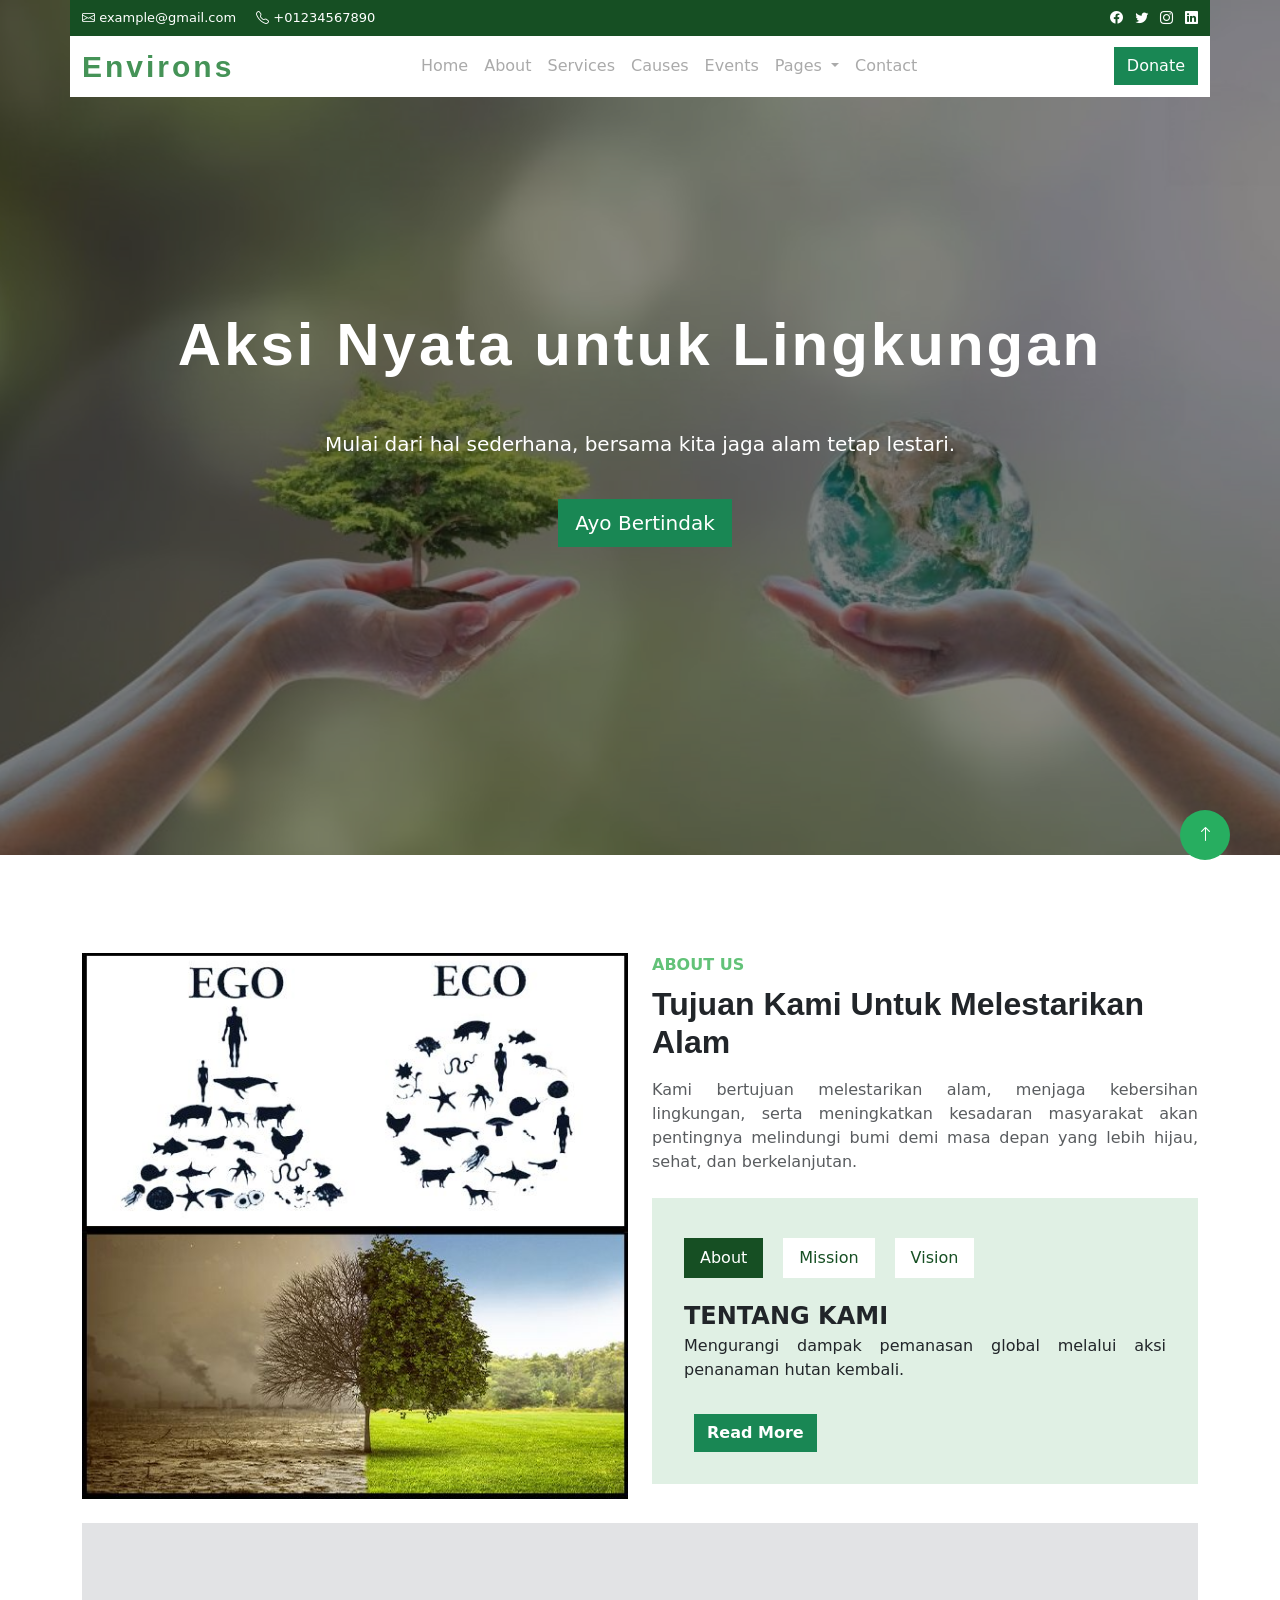
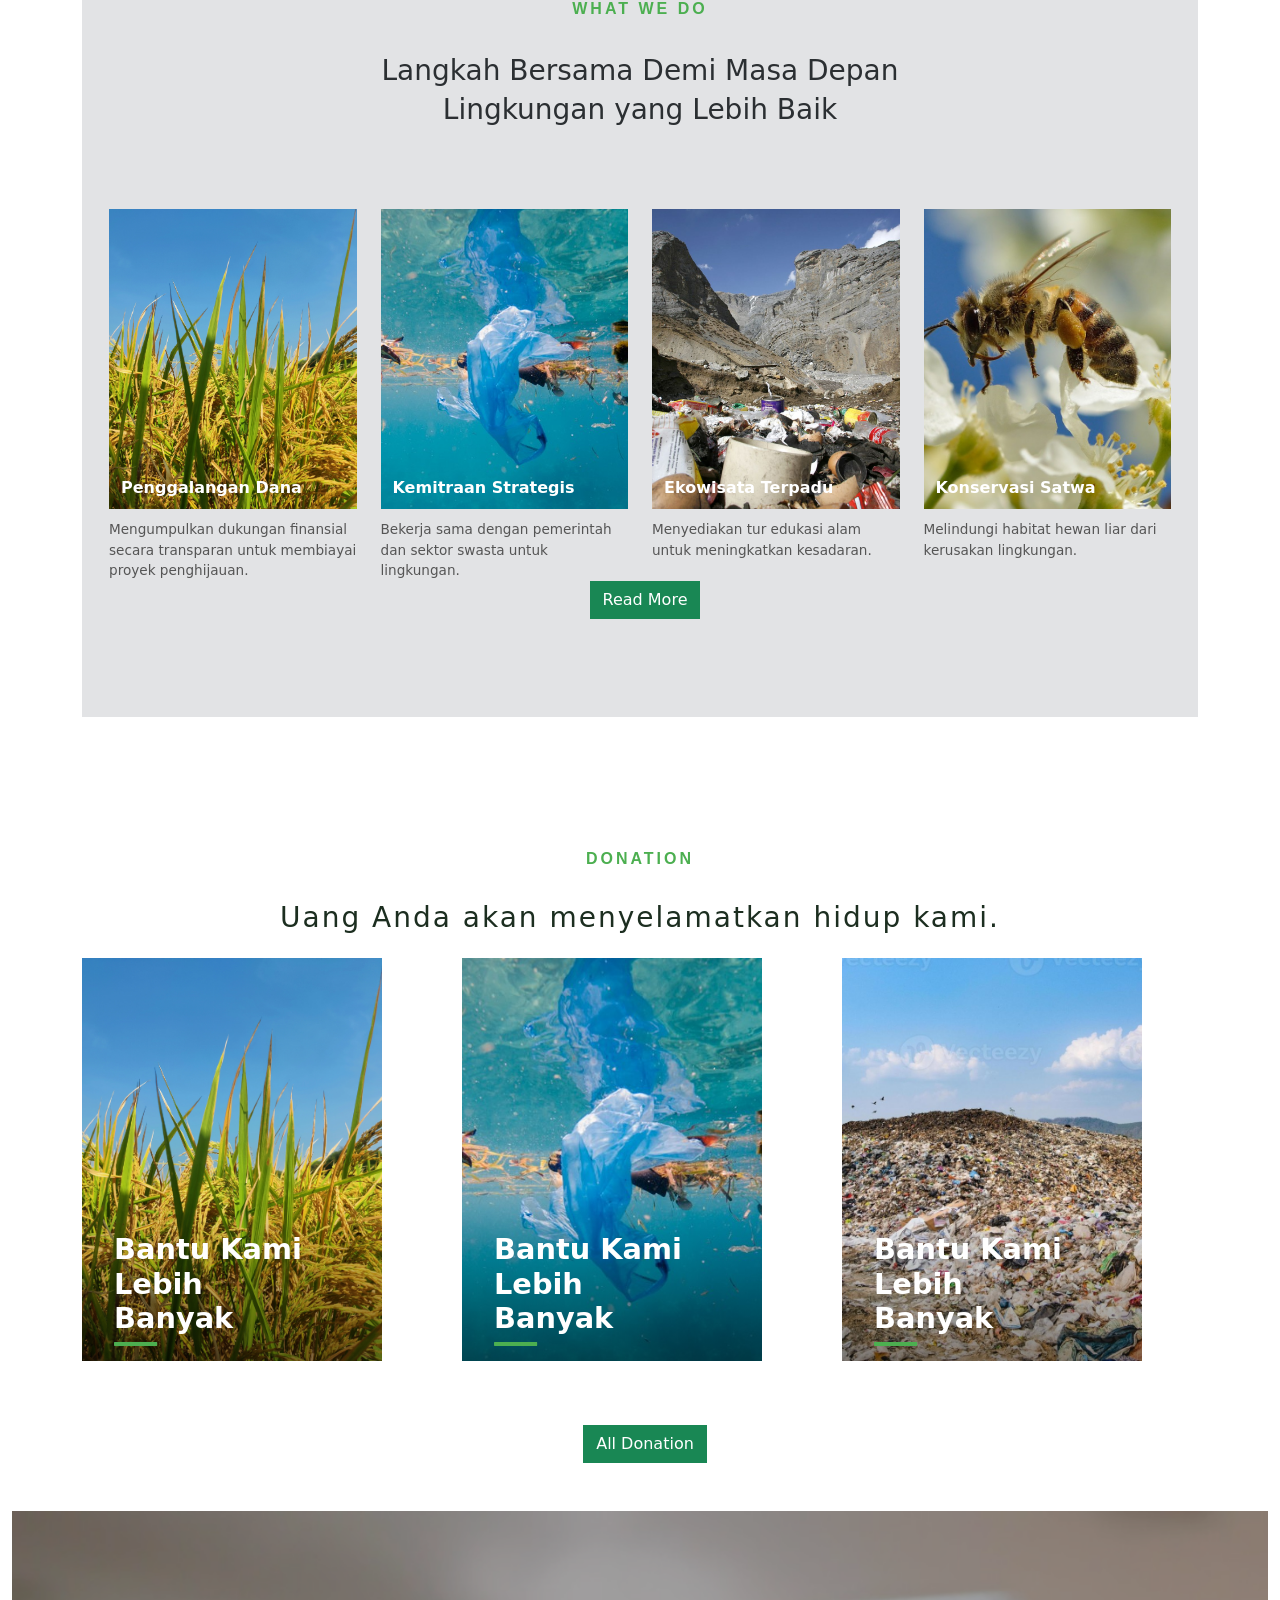
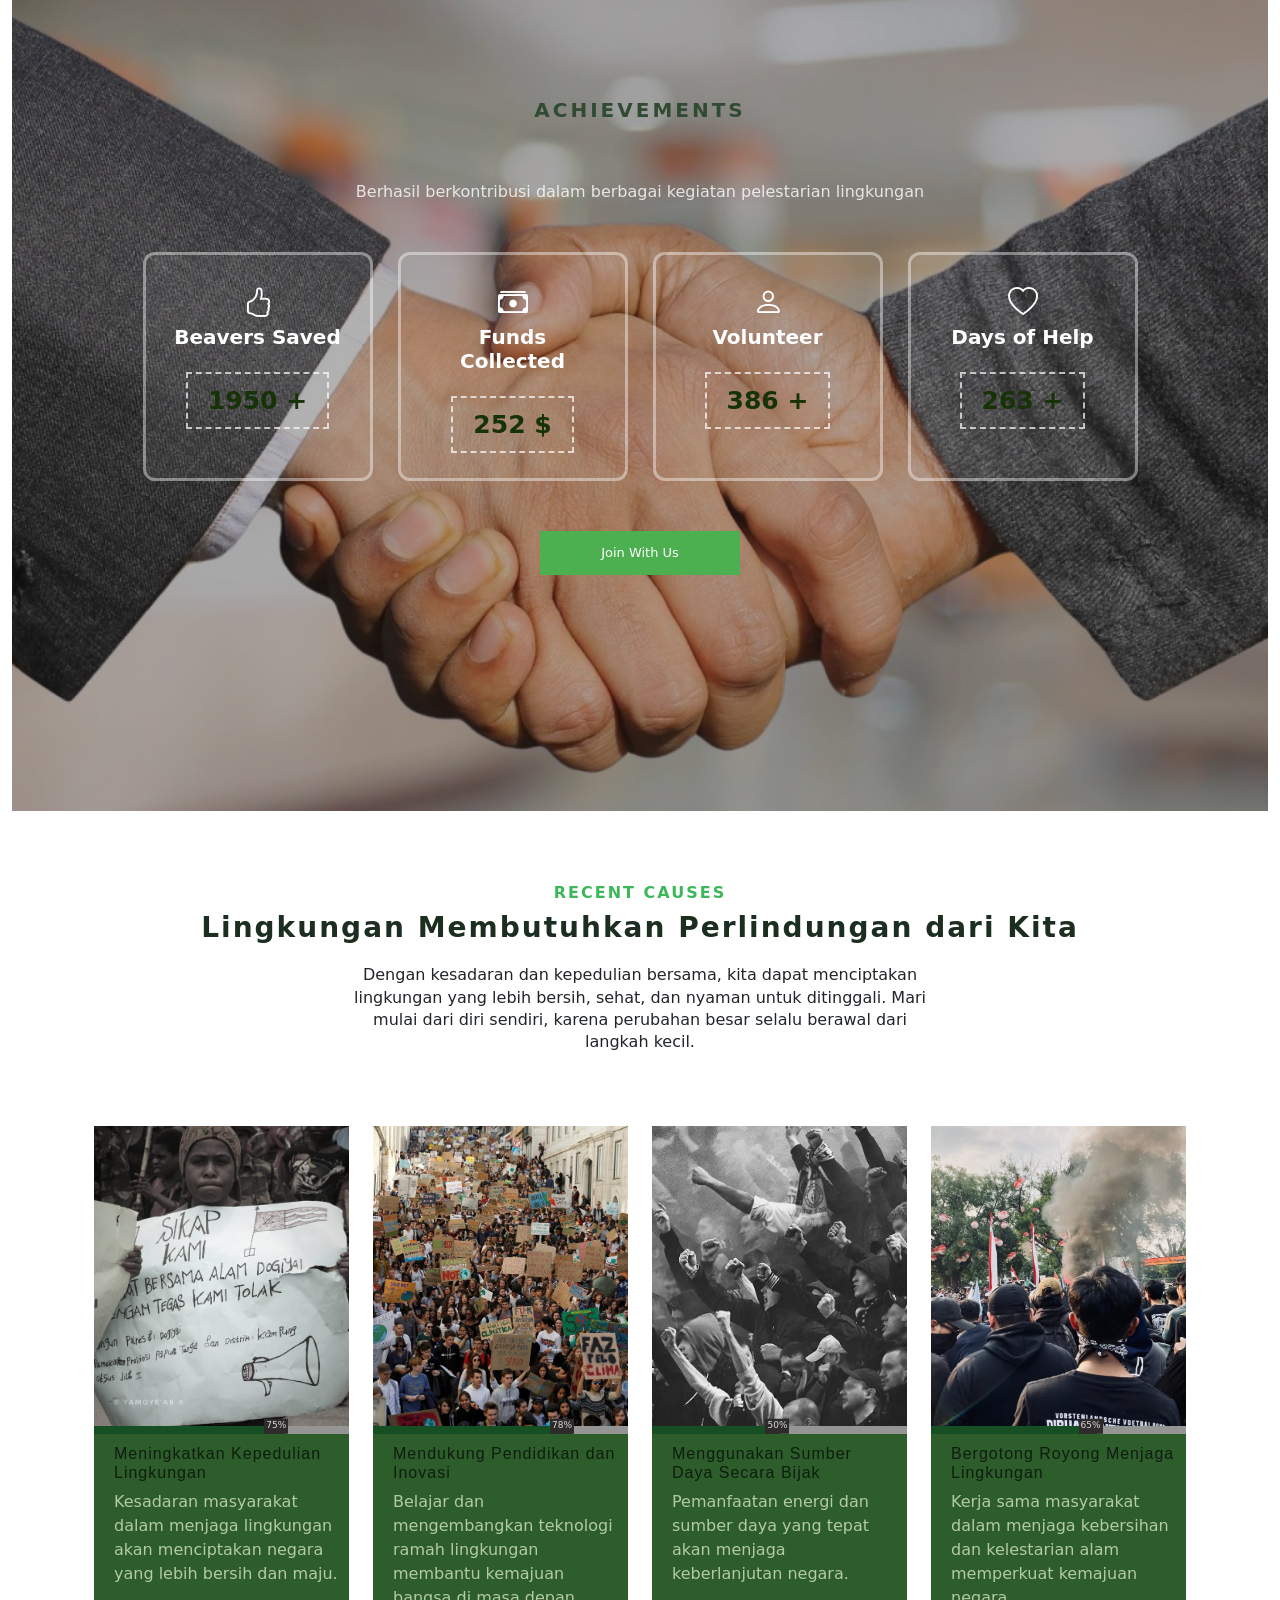
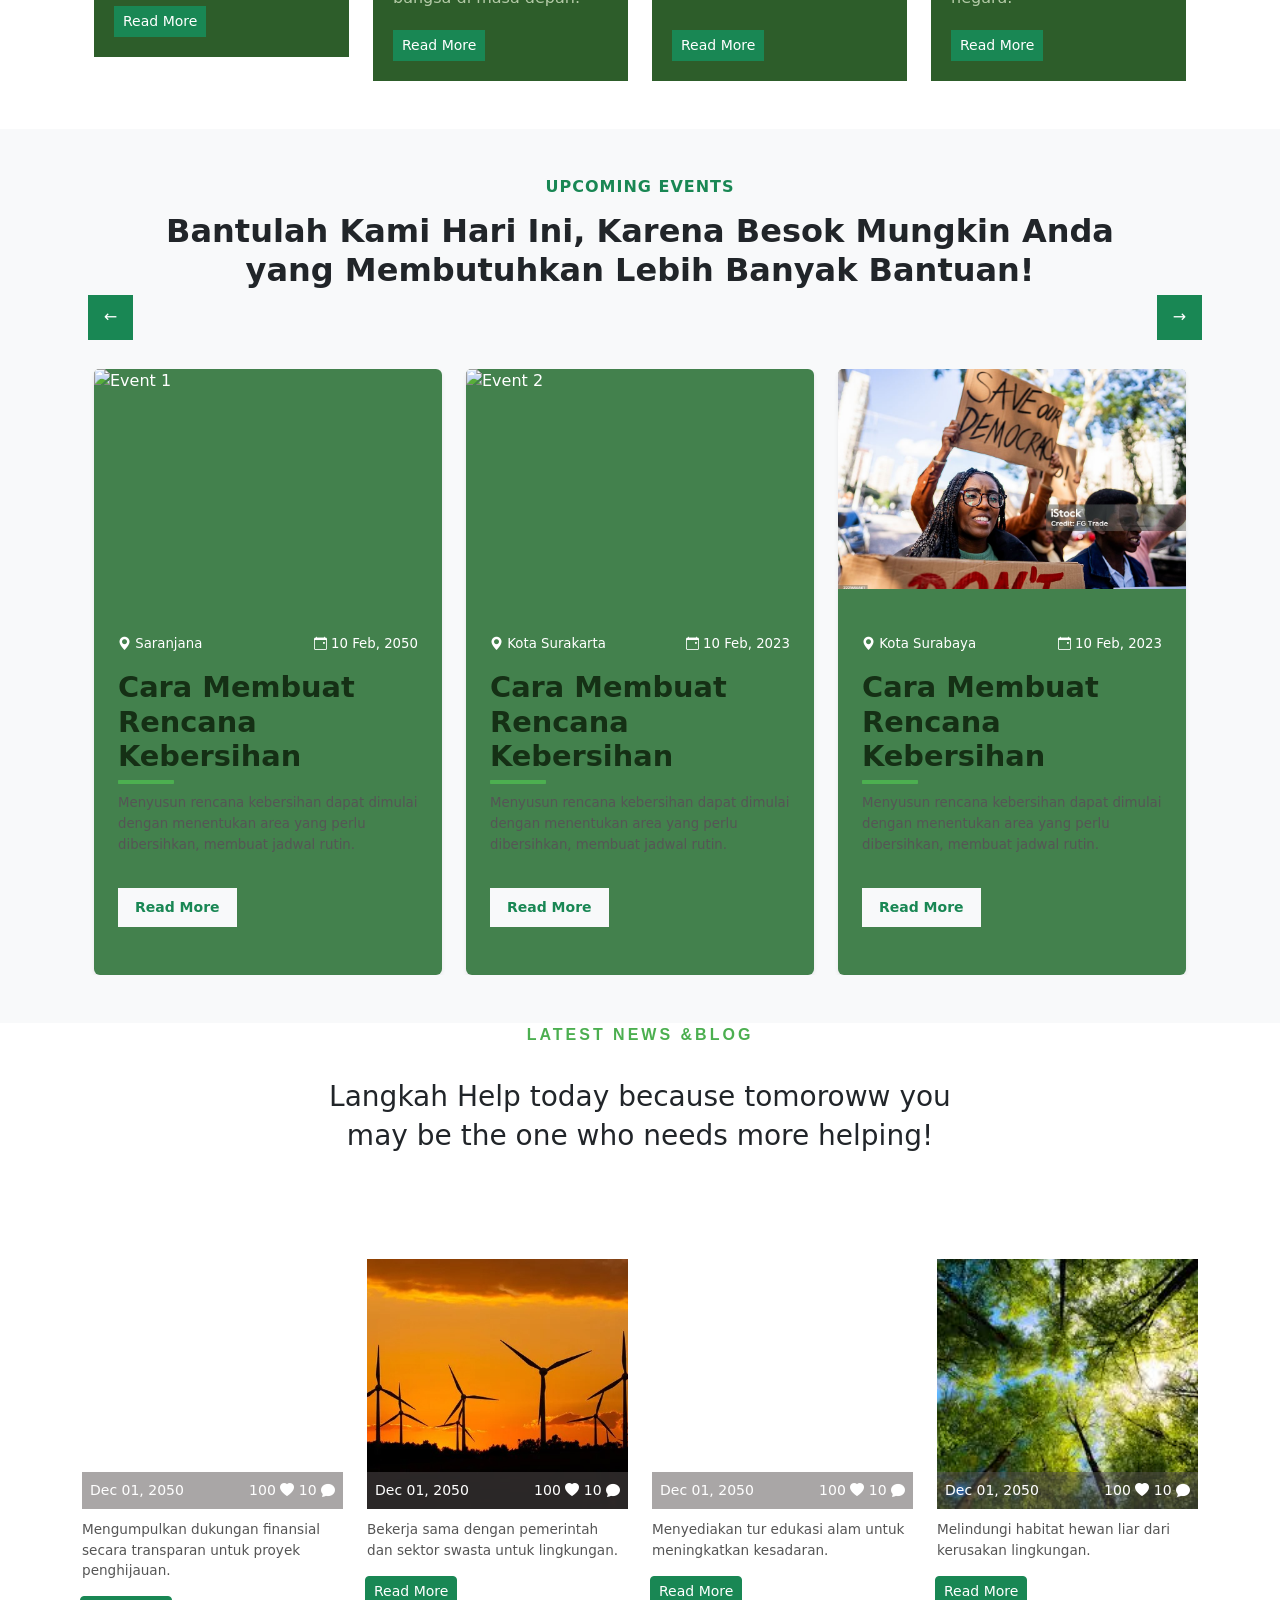
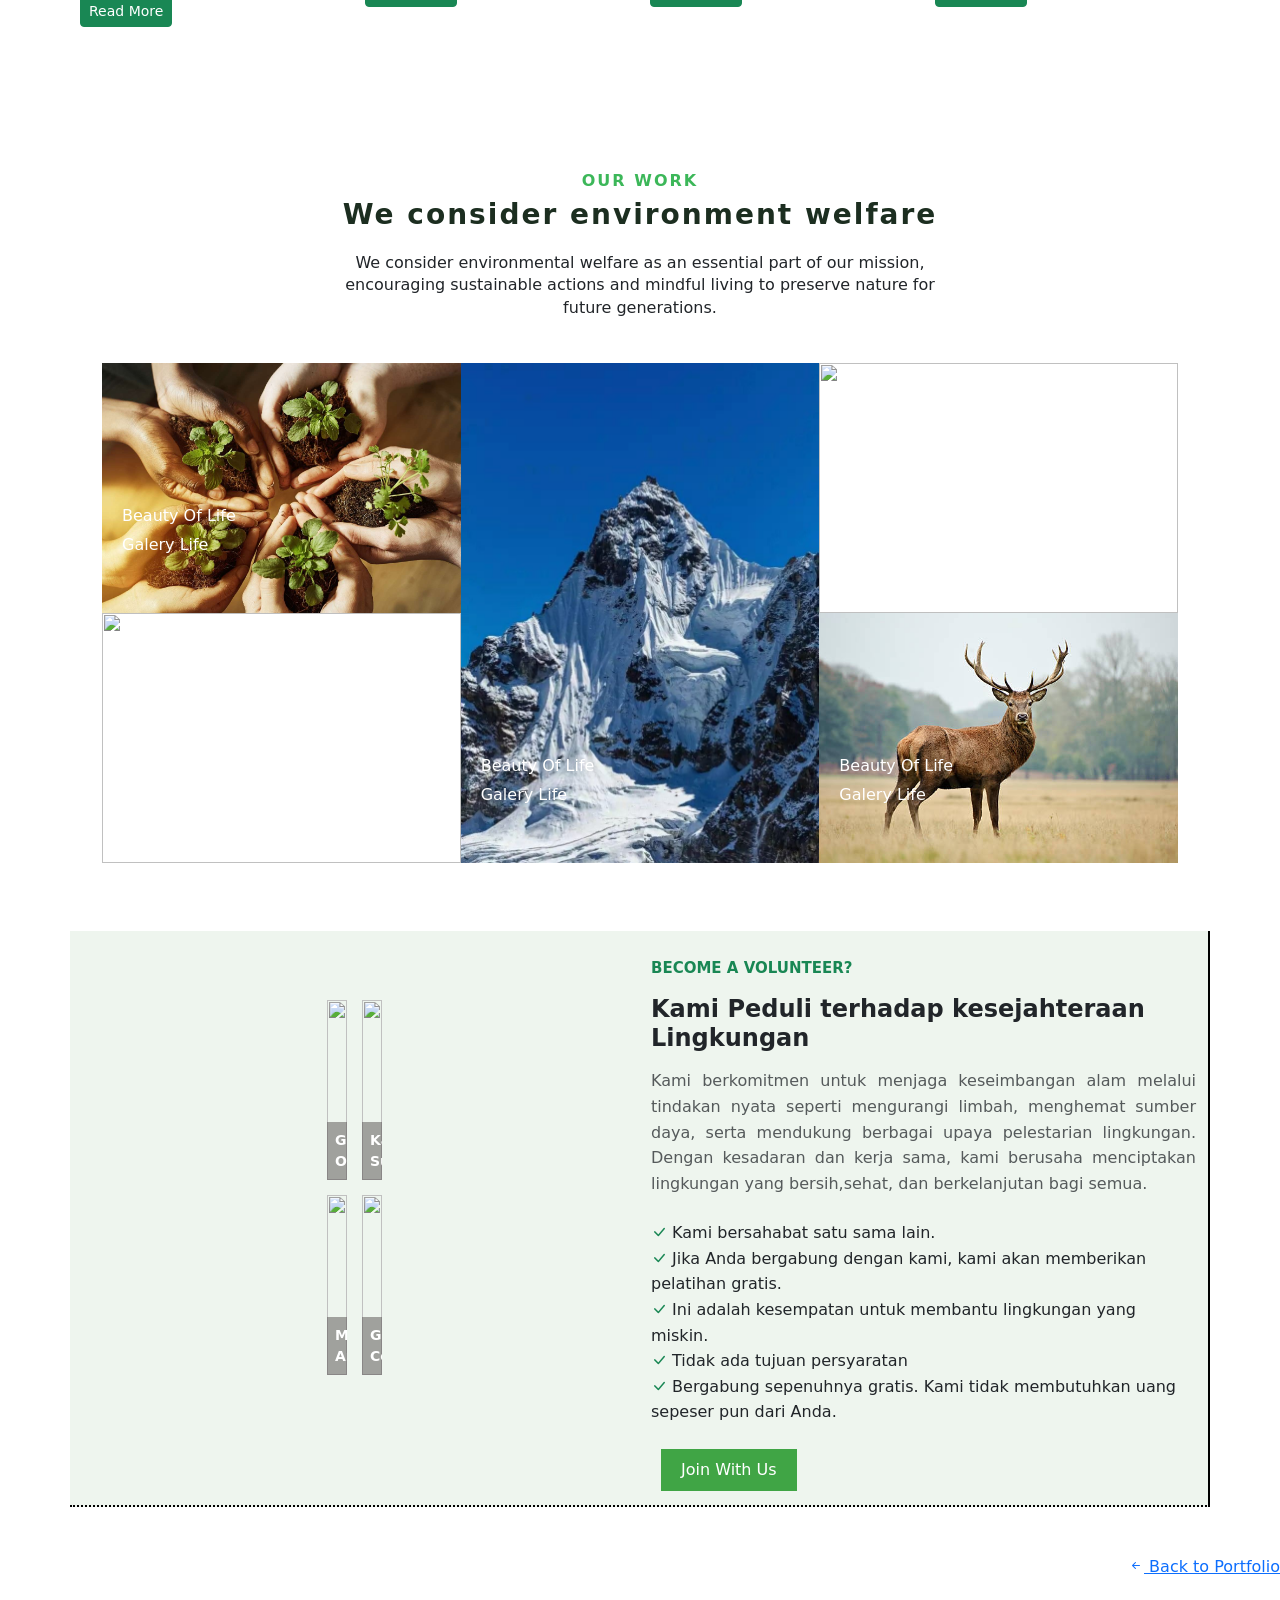
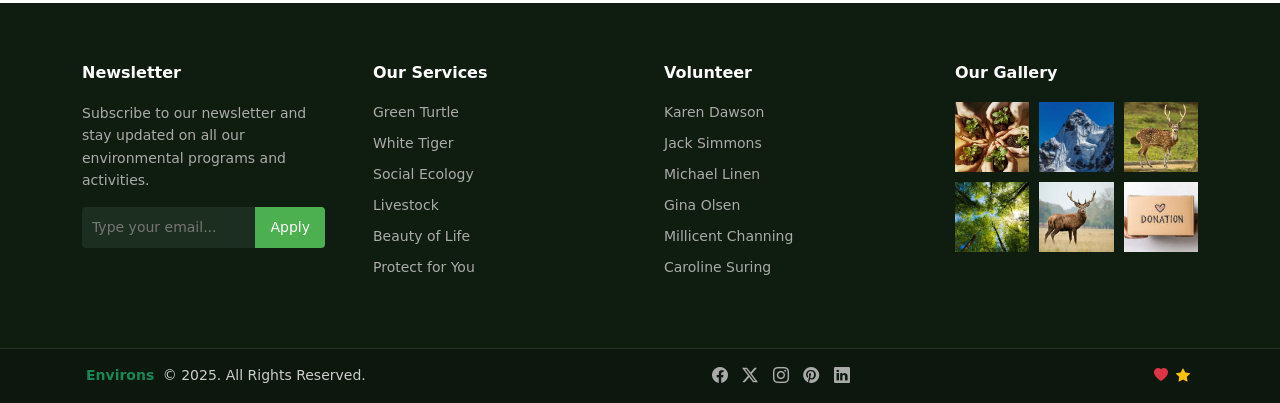
==== commit 2455a8a2: "Update index.html" ====
--- a/index.html
+++ b/index.html
@@ -881,7 +881,15 @@
         </div>
     </div>
     </div>
+    </div>
     <br>
+  <div class="d-flex justify-content-end mt-4">
+  <a href="https://zhafira155.github.io/website_portfolio/" class="portfolio-btn">
+    <i class="bi bi-arrow-left-short"></i>
+    Back to Portfolio
+  </a>
+</div>
+<br>
     <footer id="footer">
         <div id="footer-main">
             <div class="container">
@@ -963,4 +971,4 @@
     <script src="script.js" defer></script>
 </body>
 
-</html>+</html>
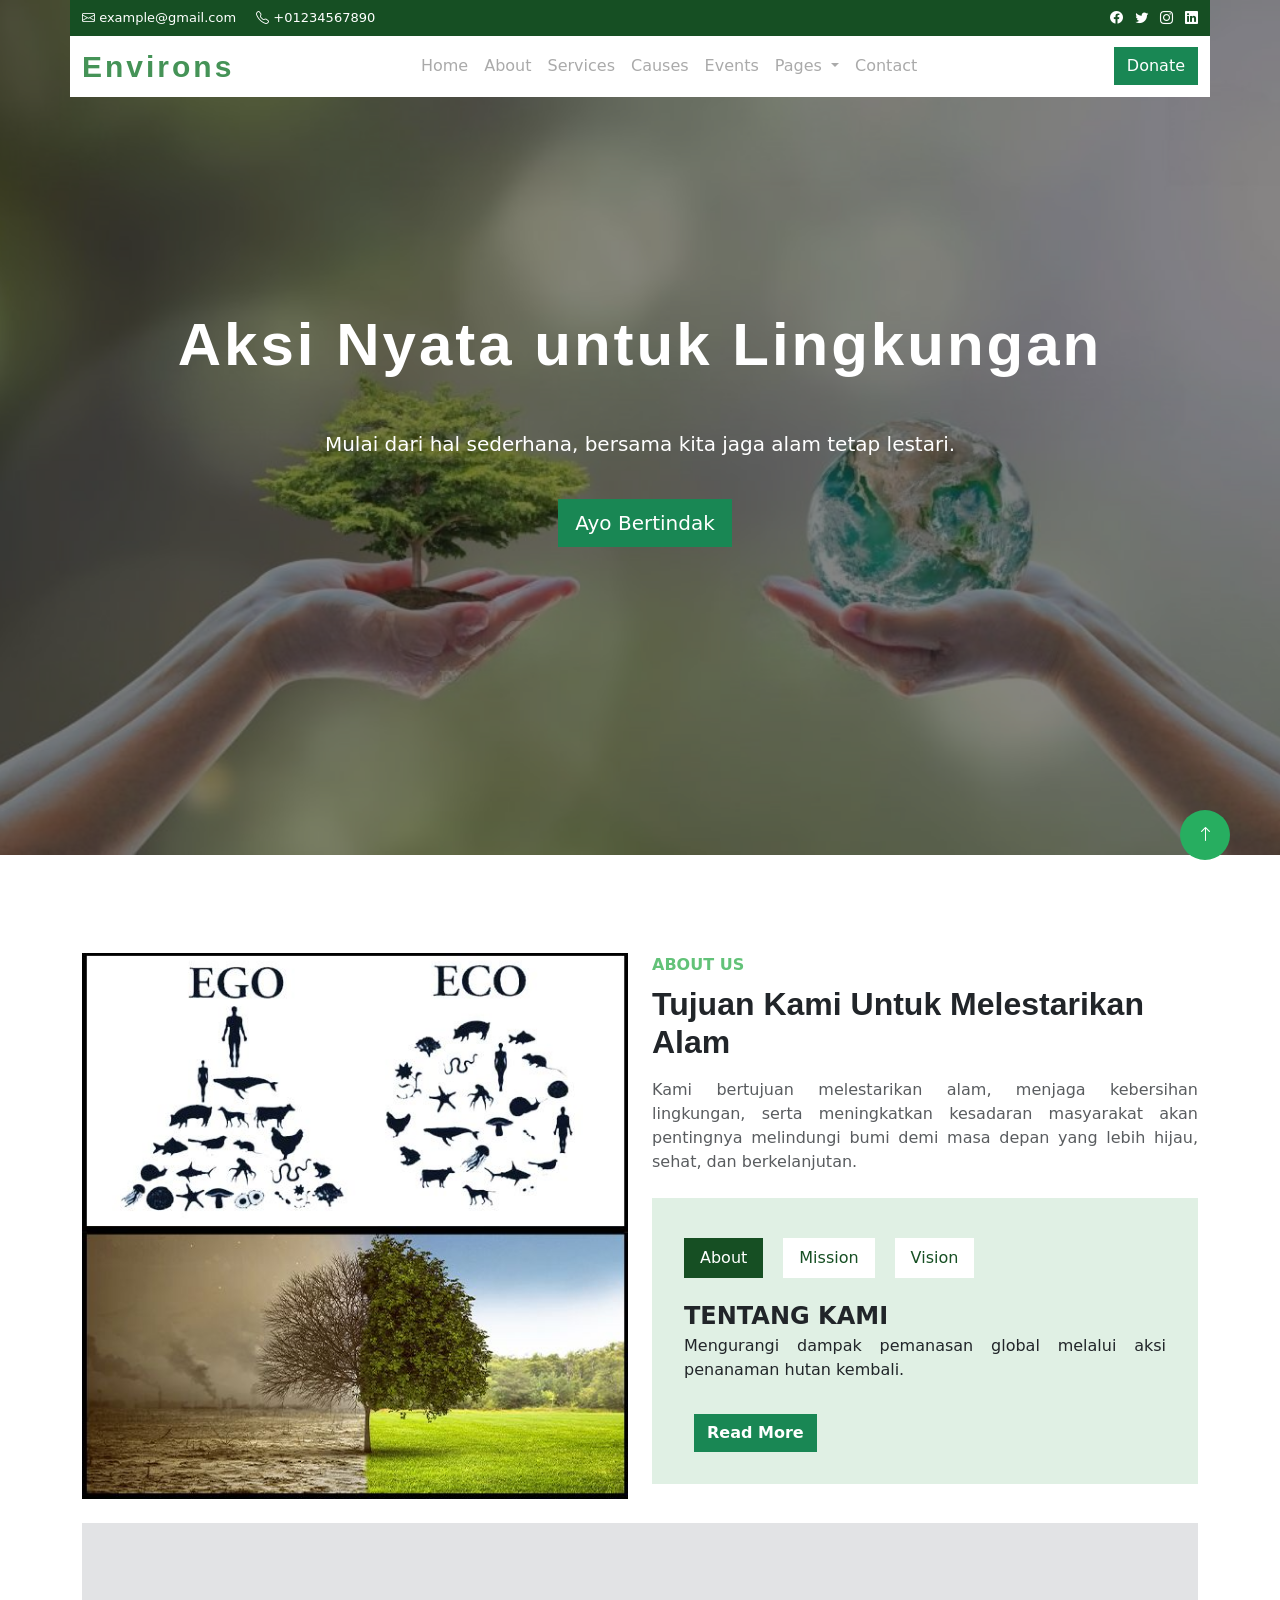
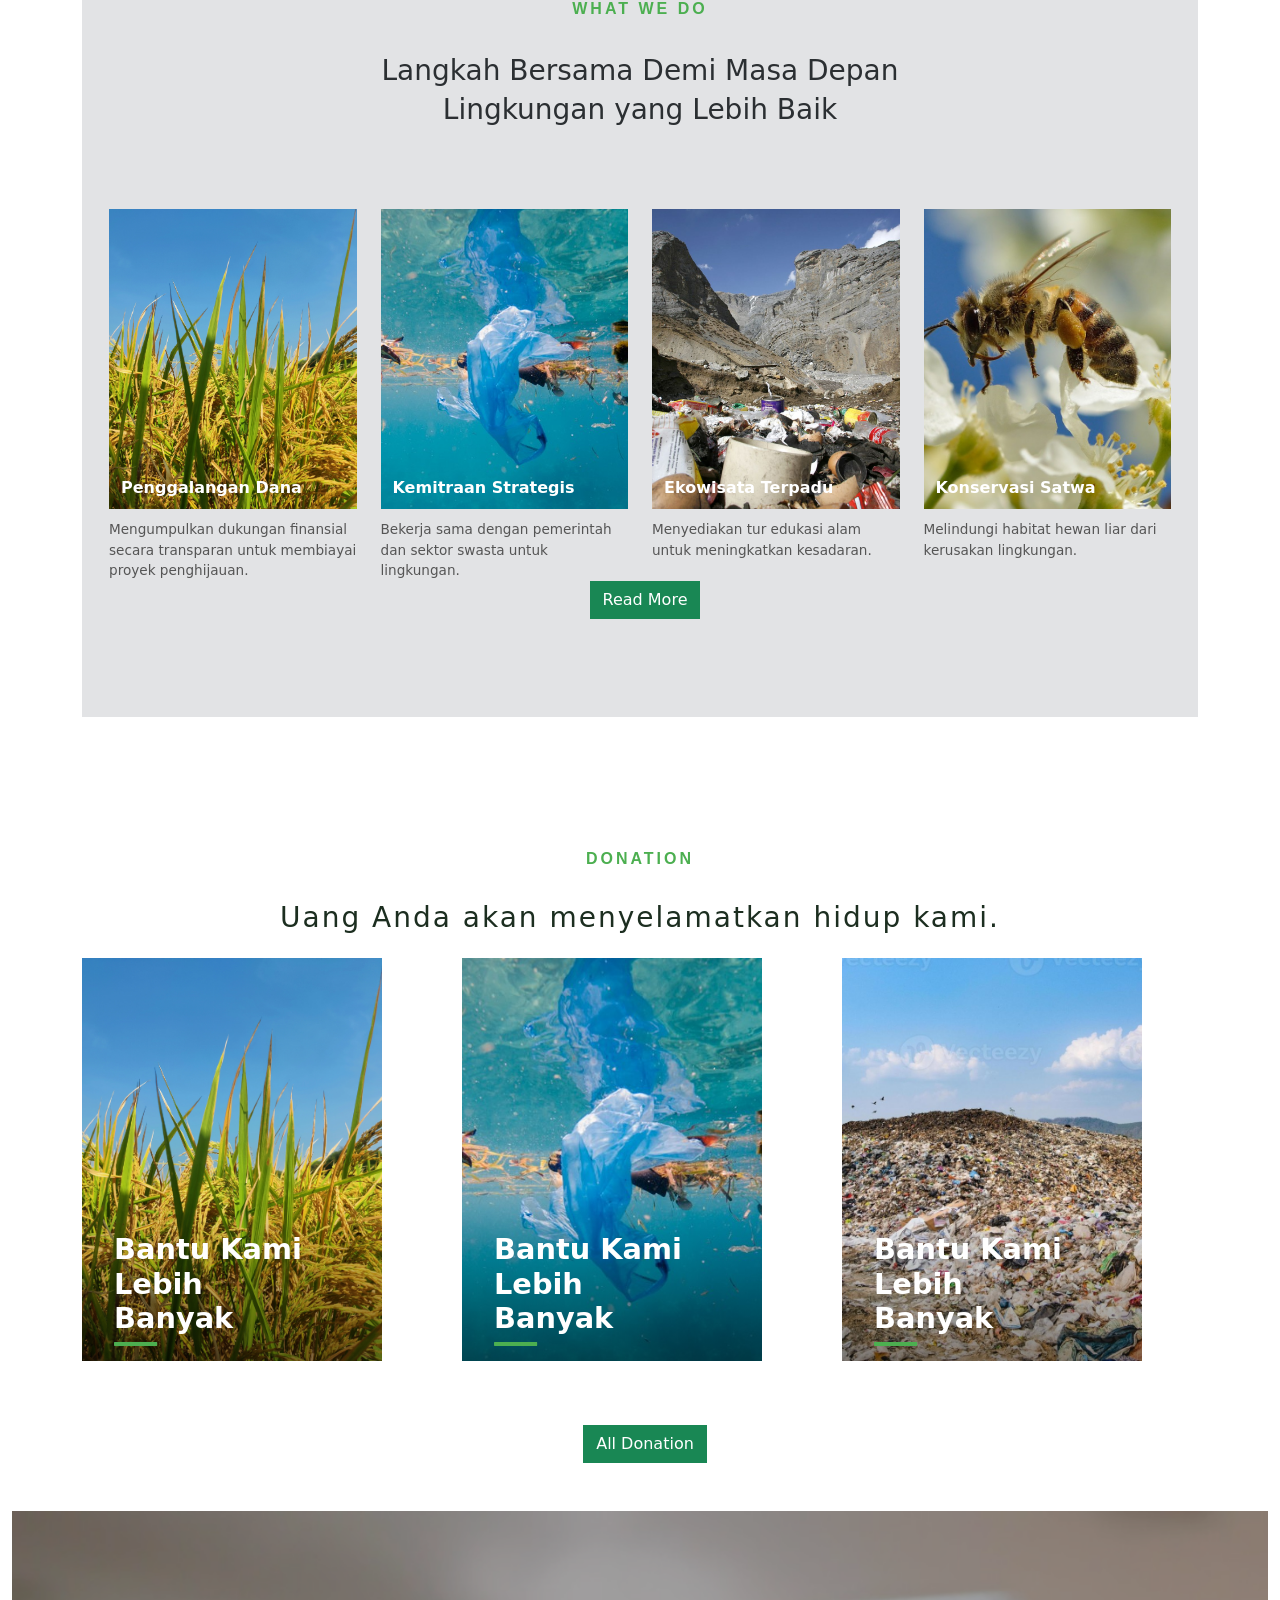
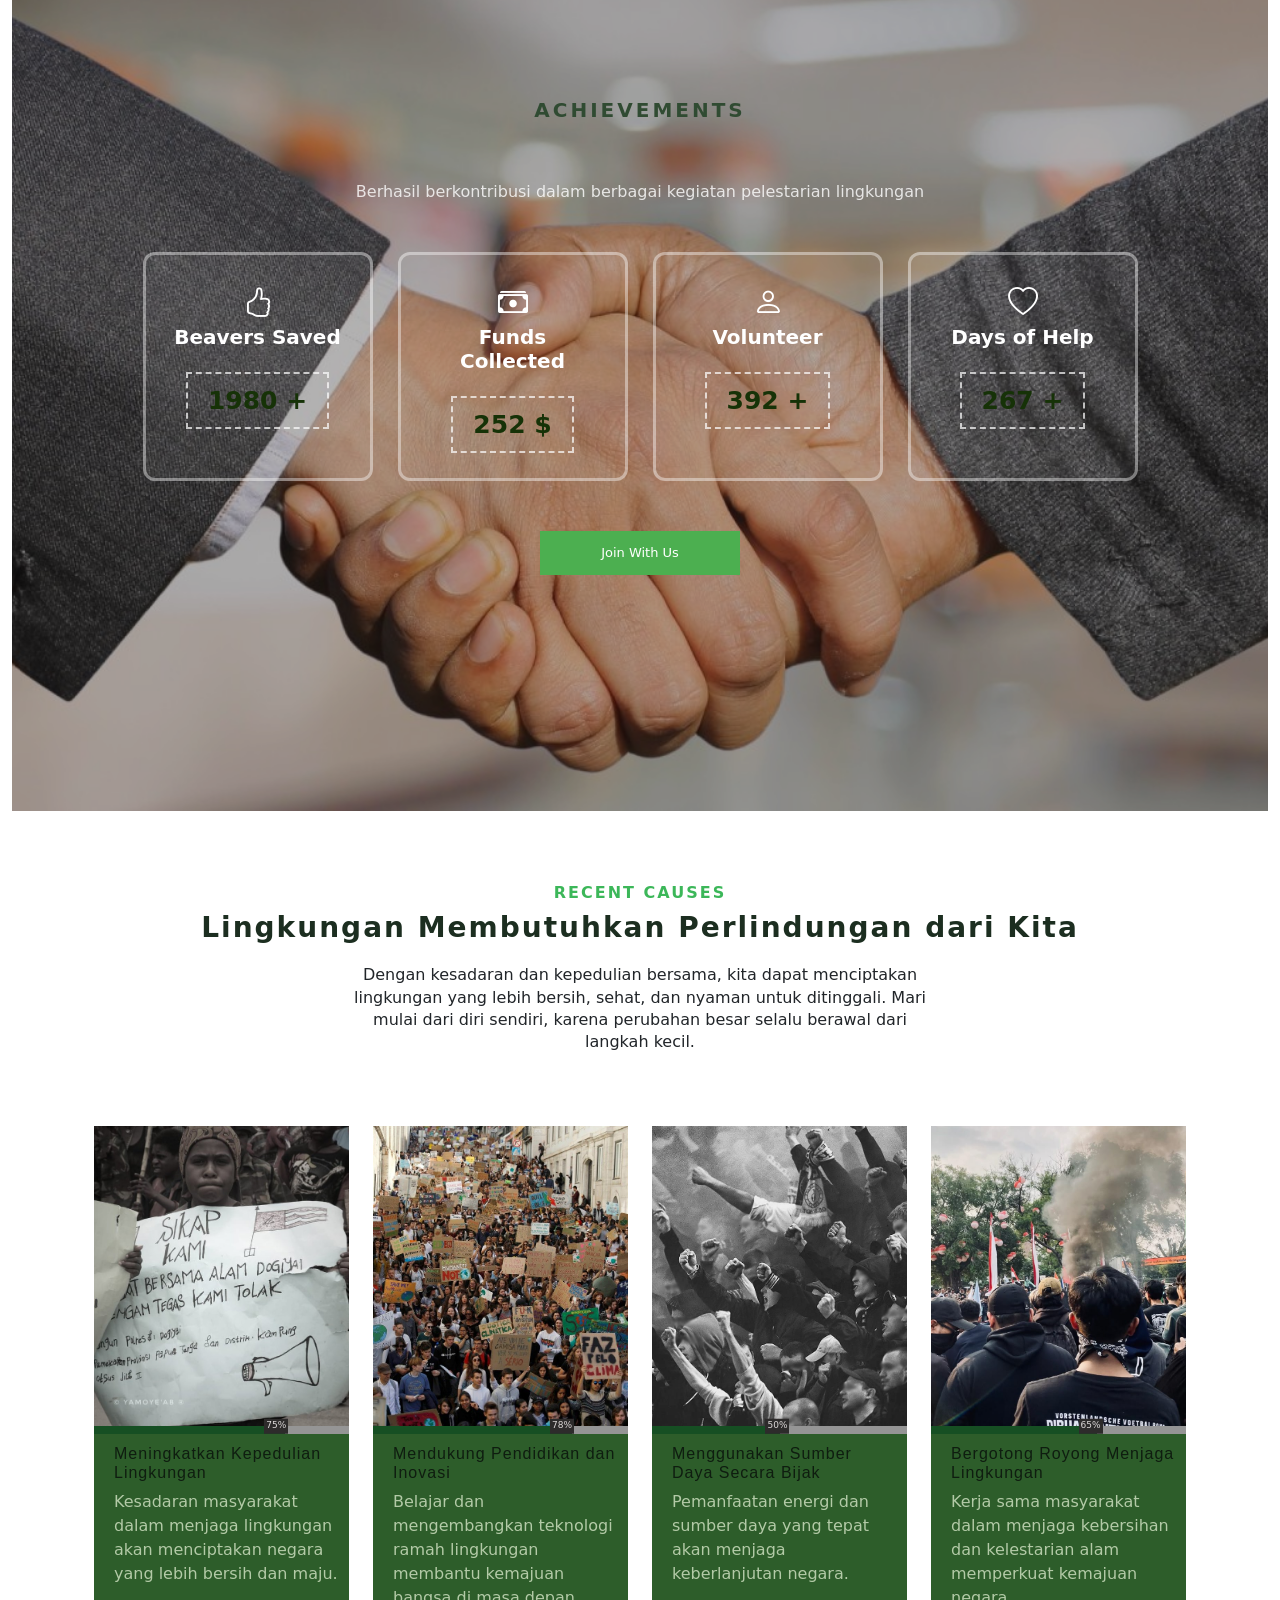
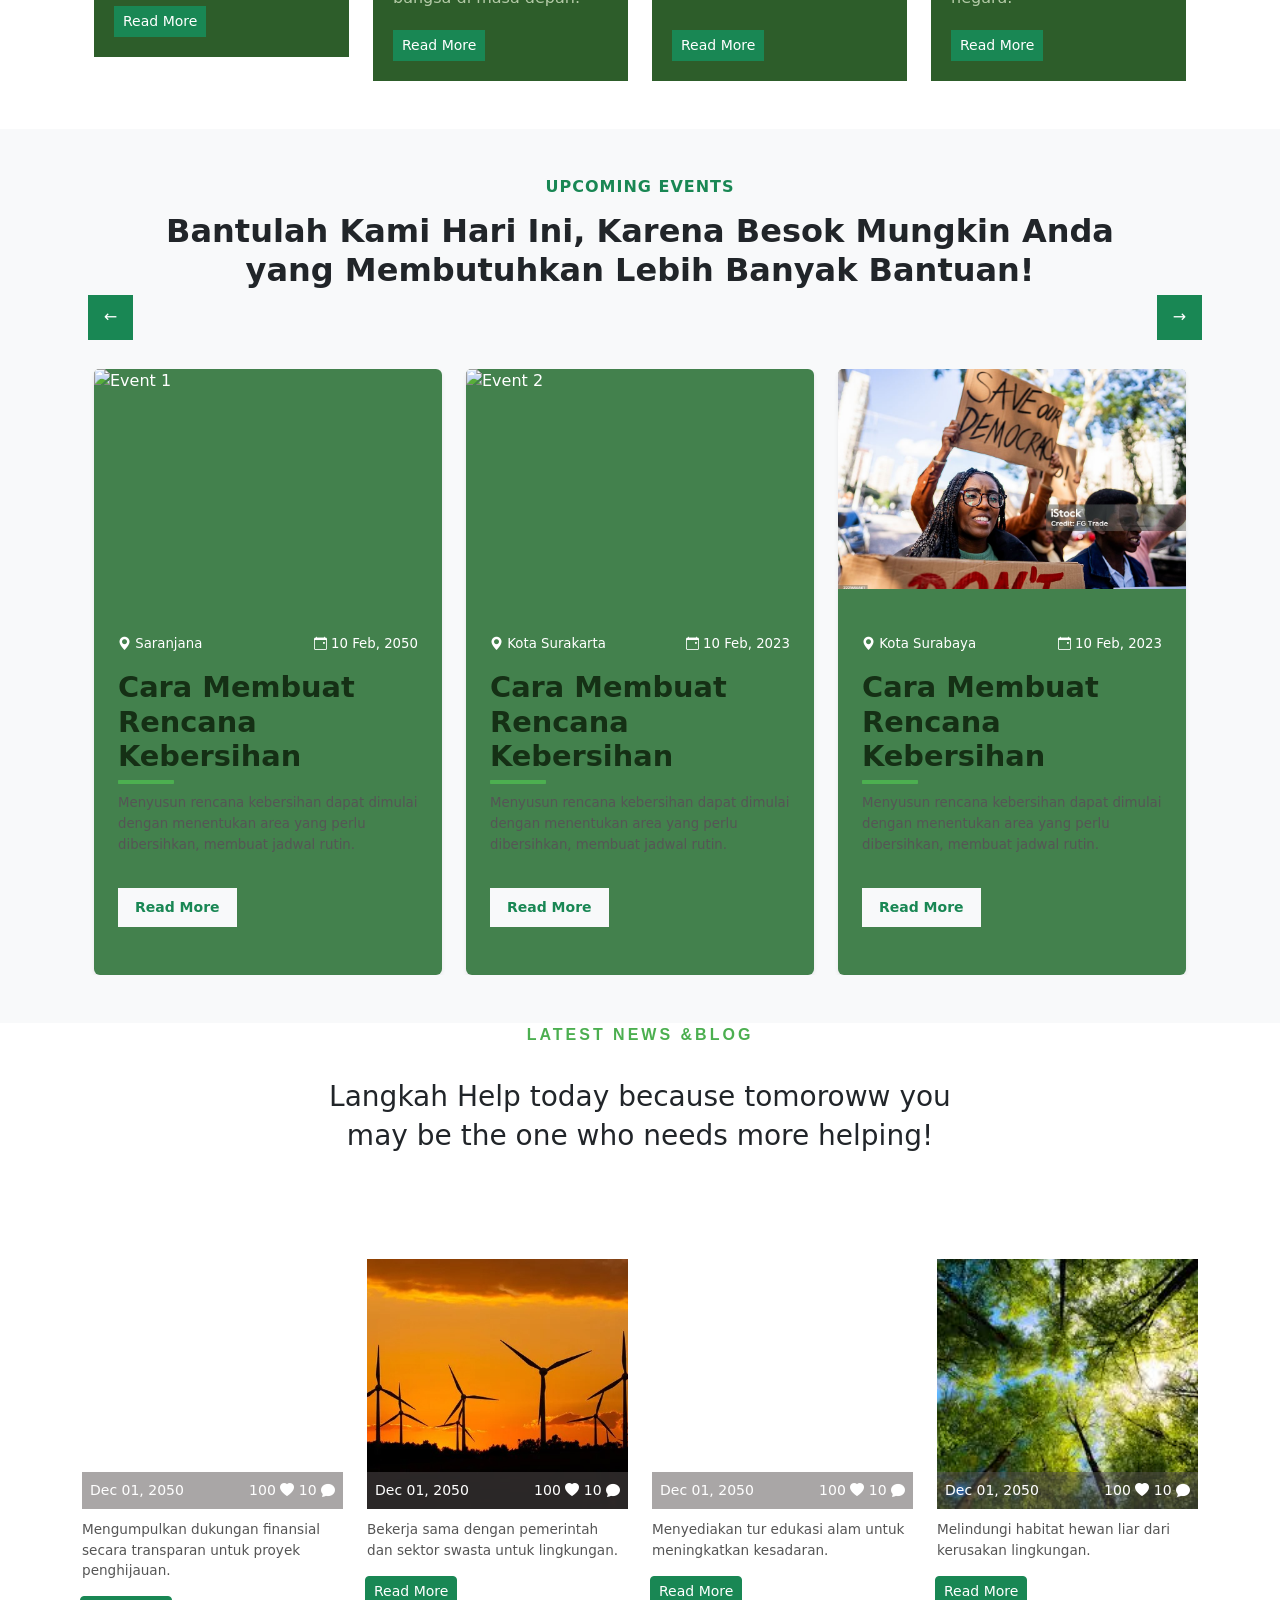
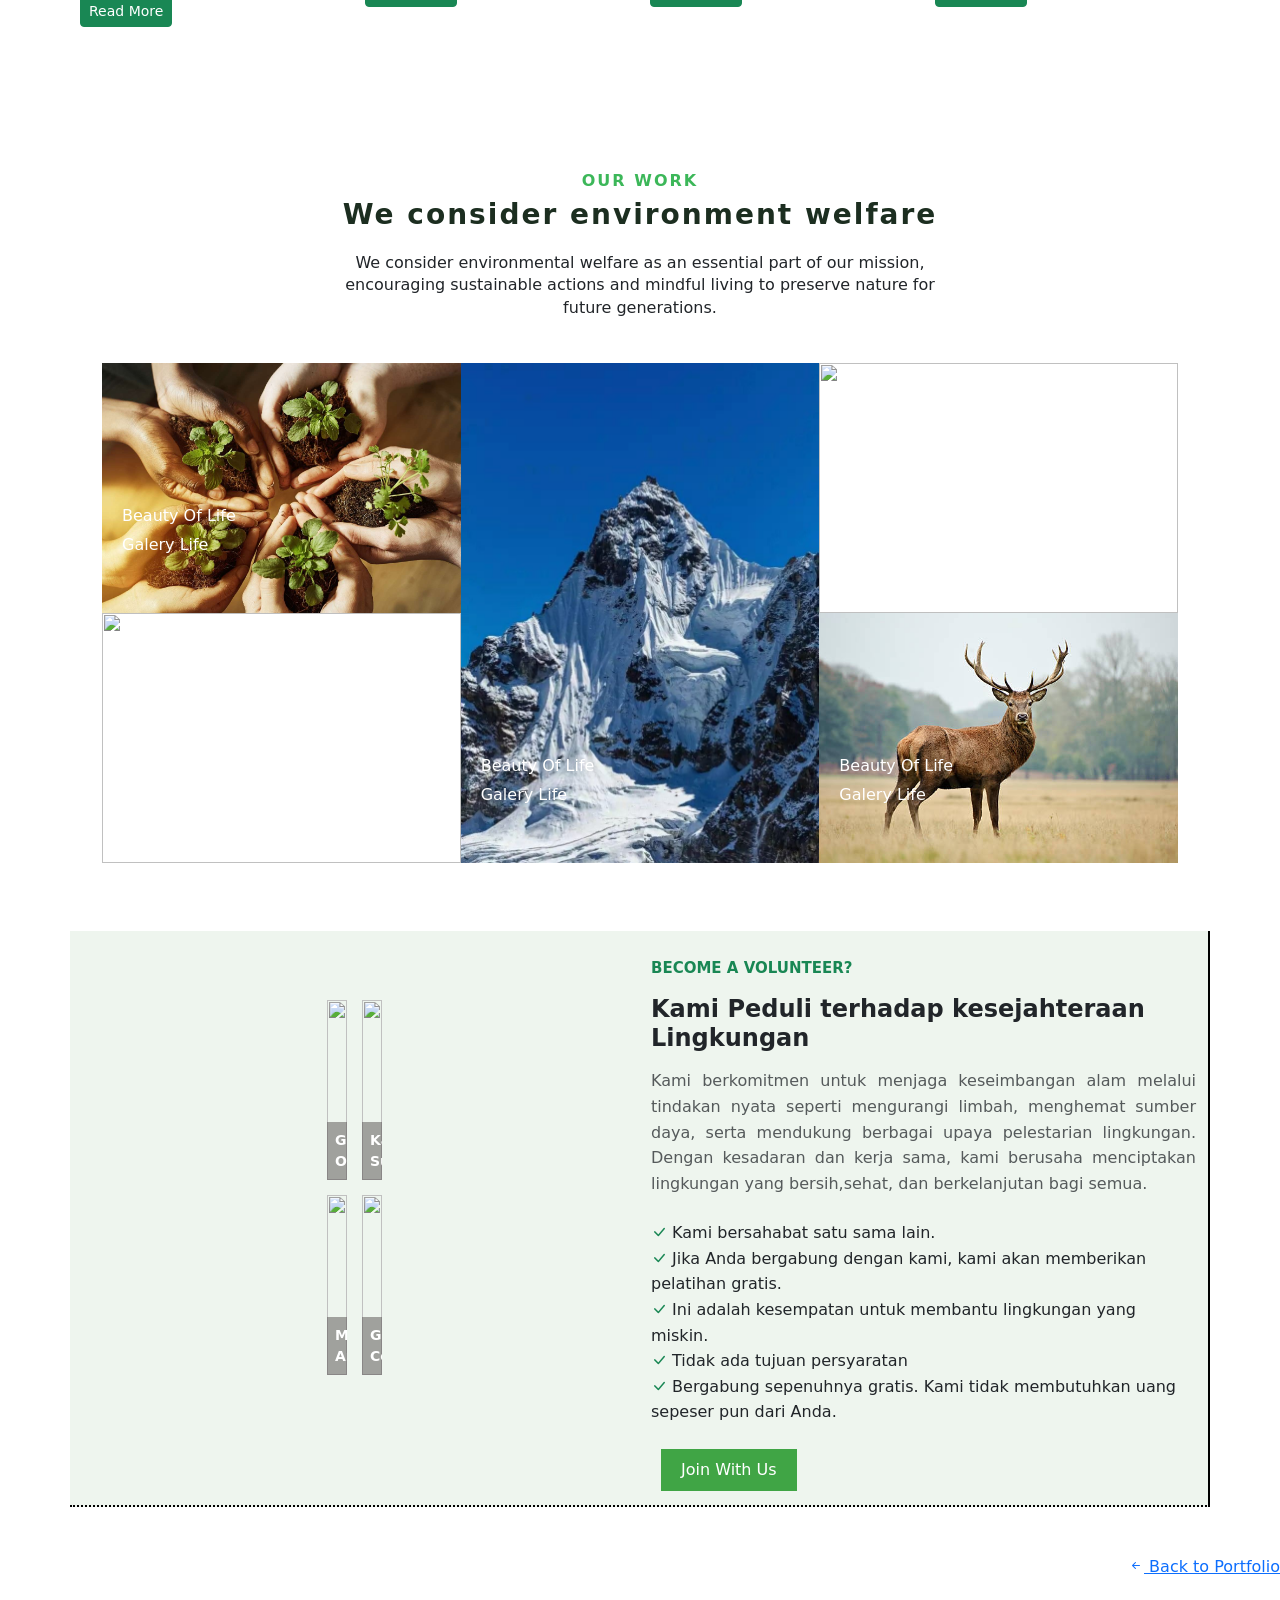
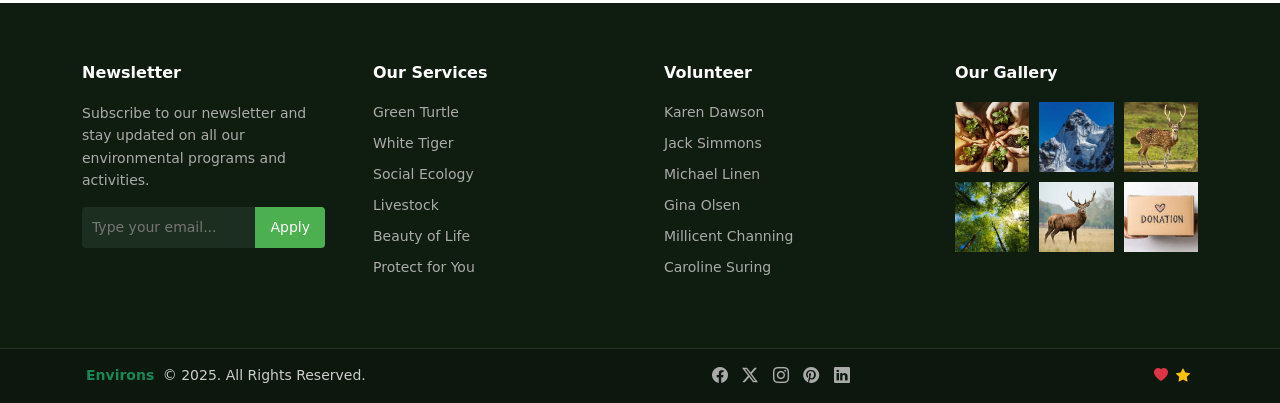
==== commit 2428e03c: "Update index.html" ====
--- a/index.html
+++ b/index.html
@@ -4,7 +4,7 @@
 <head>
     <meta charset="UTF-8">
     <meta name="viewport" content="width=device-width, initial-scale=1.0">
-    <title>Navbar Fix</title>
+    <title>ENVIRONMENT</title>
     <link rel="stylesheet" href="style.css">
     <link href="https://cdn.jsdelivr.net/npm/bootstrap@5.3.8/dist/css/bootstrap.min.css" rel="stylesheet">
     <link href="https://cdn.jsdelivr.net/npm/bootstrap-icons@1.11.3/font/bootstrap-icons.css" rel="stylesheet">
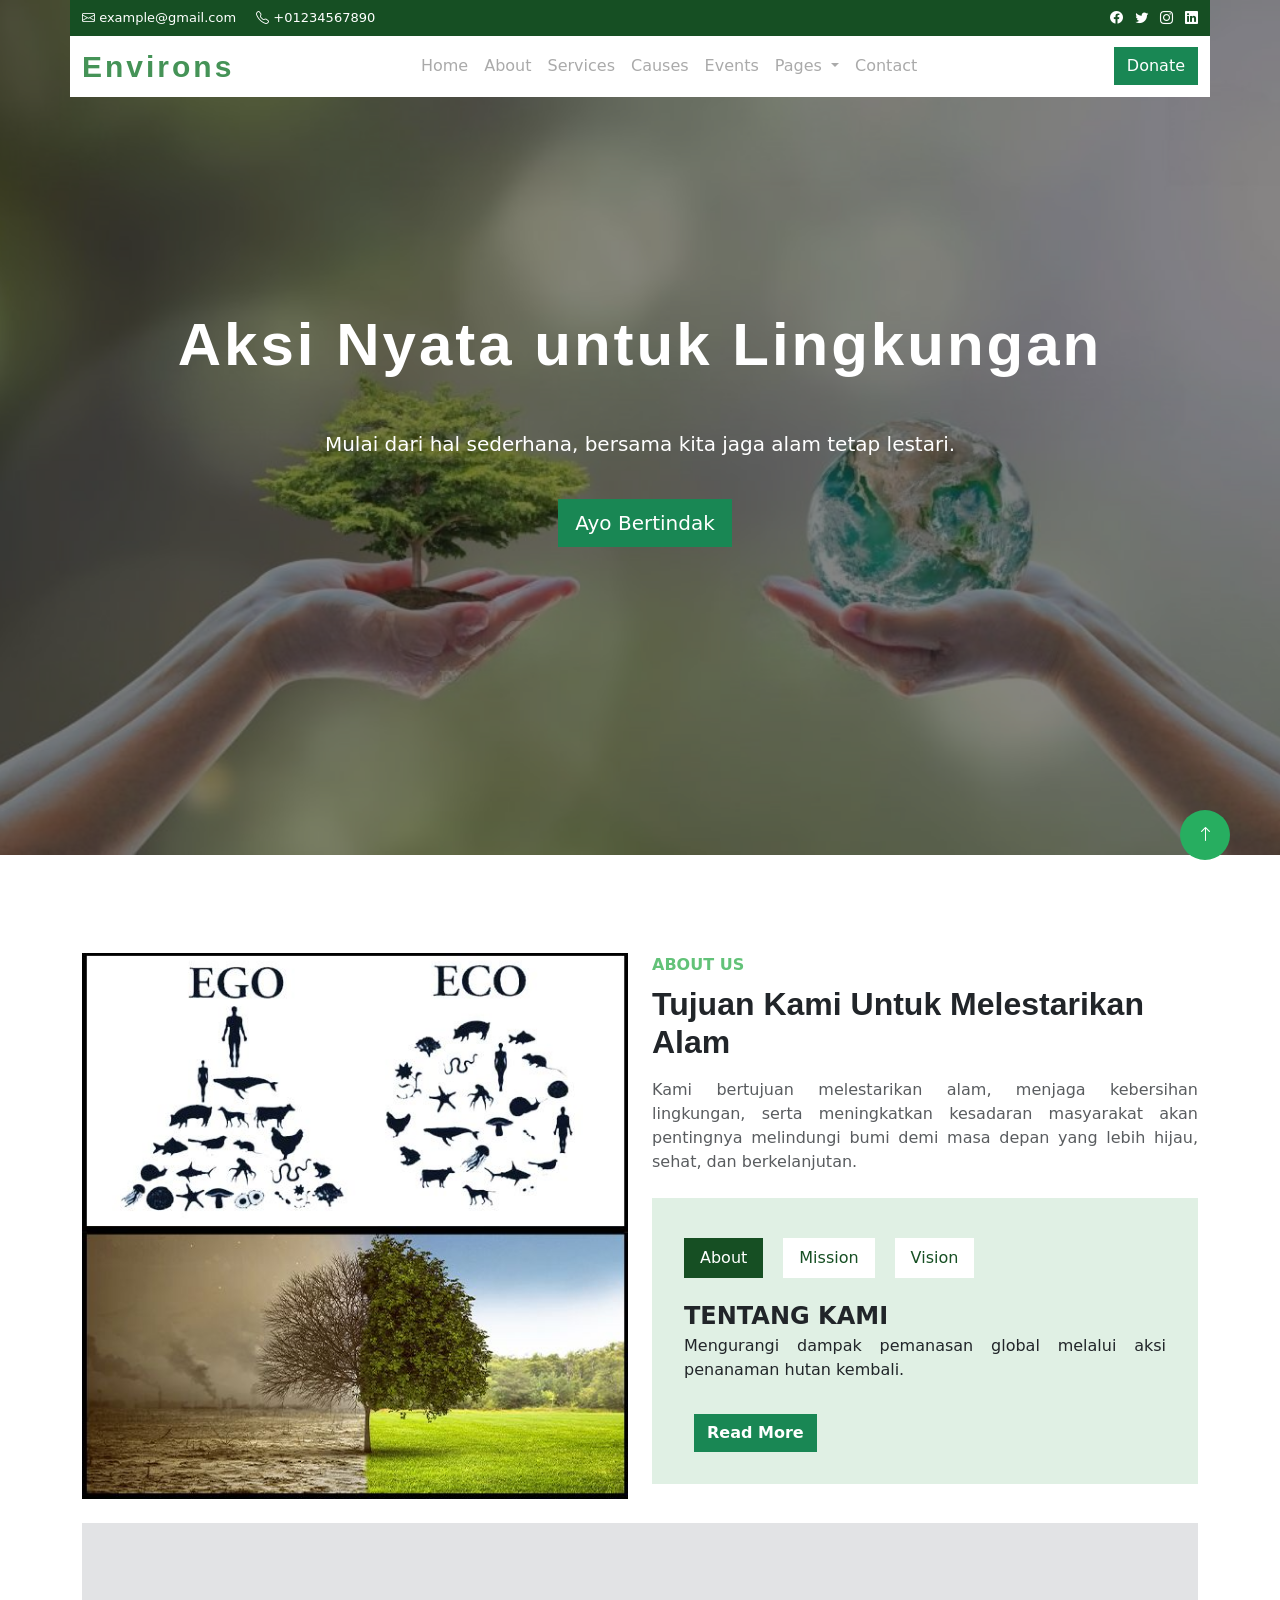
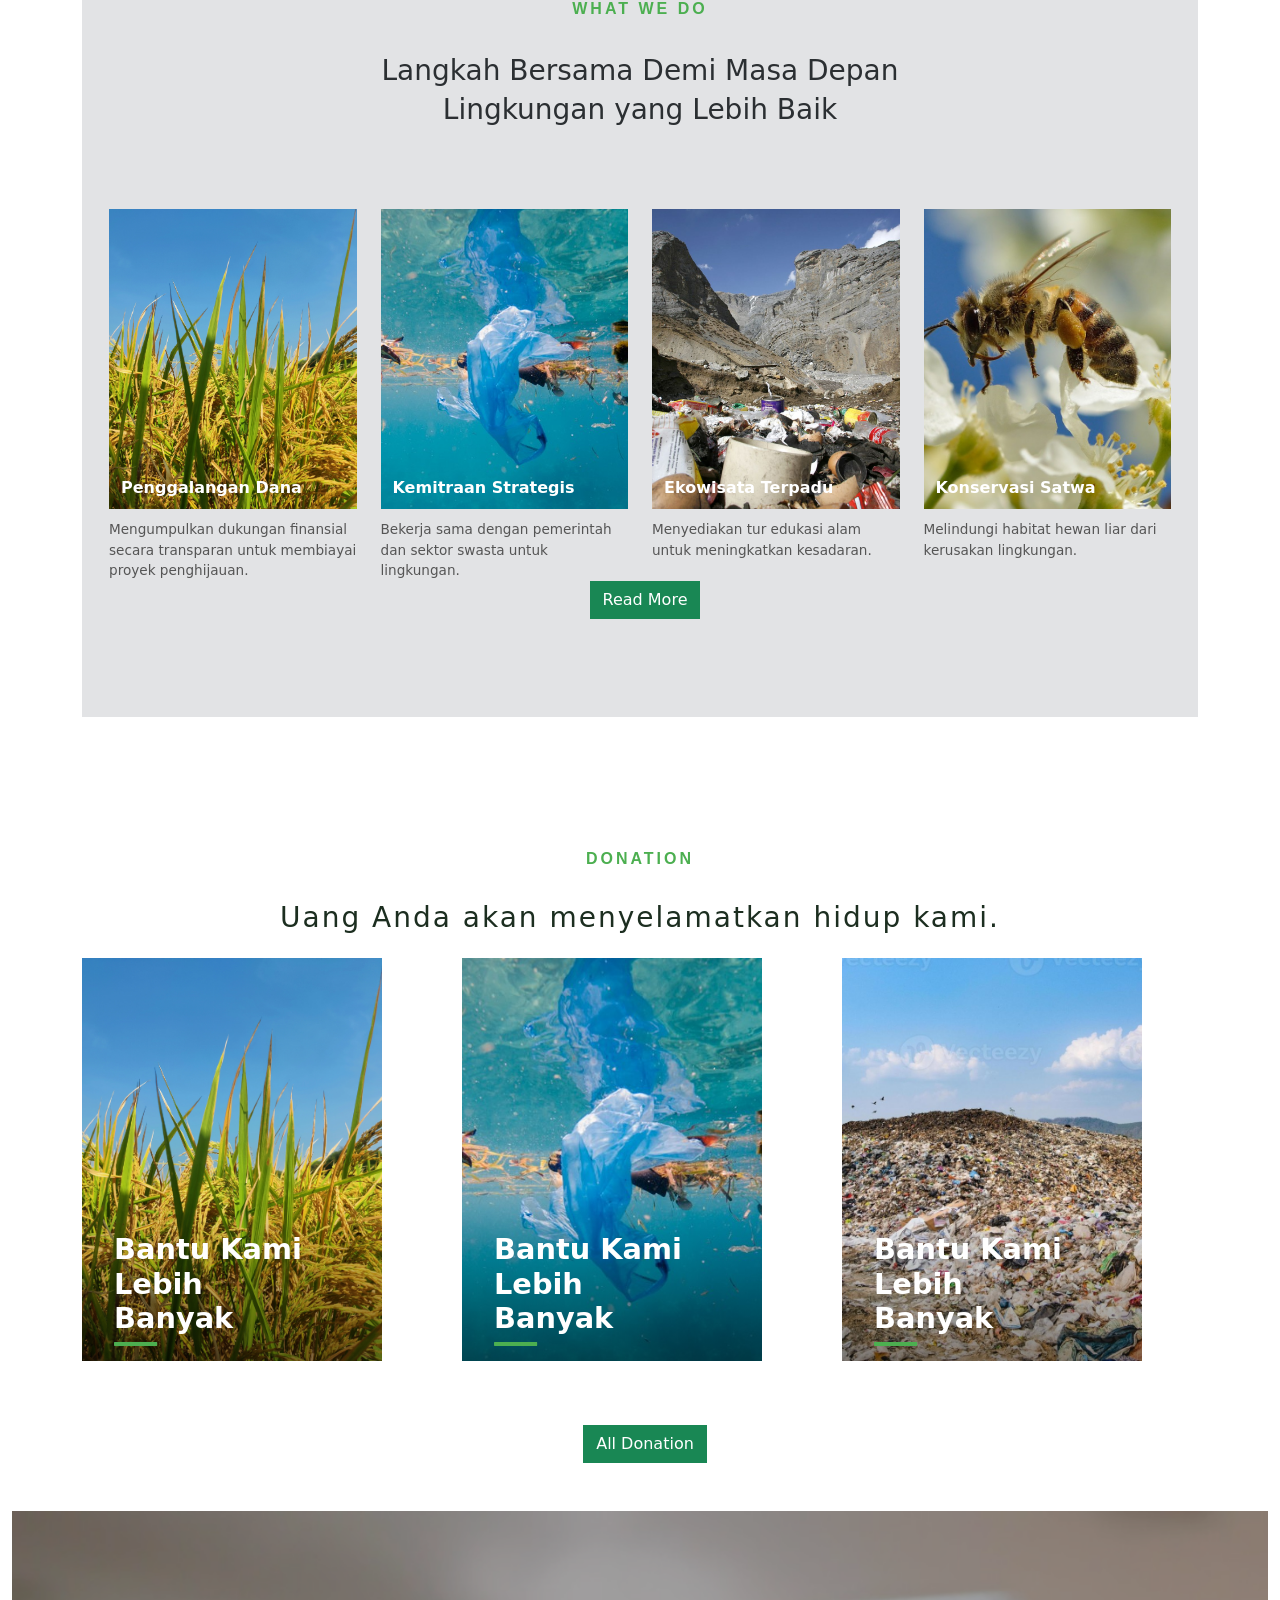
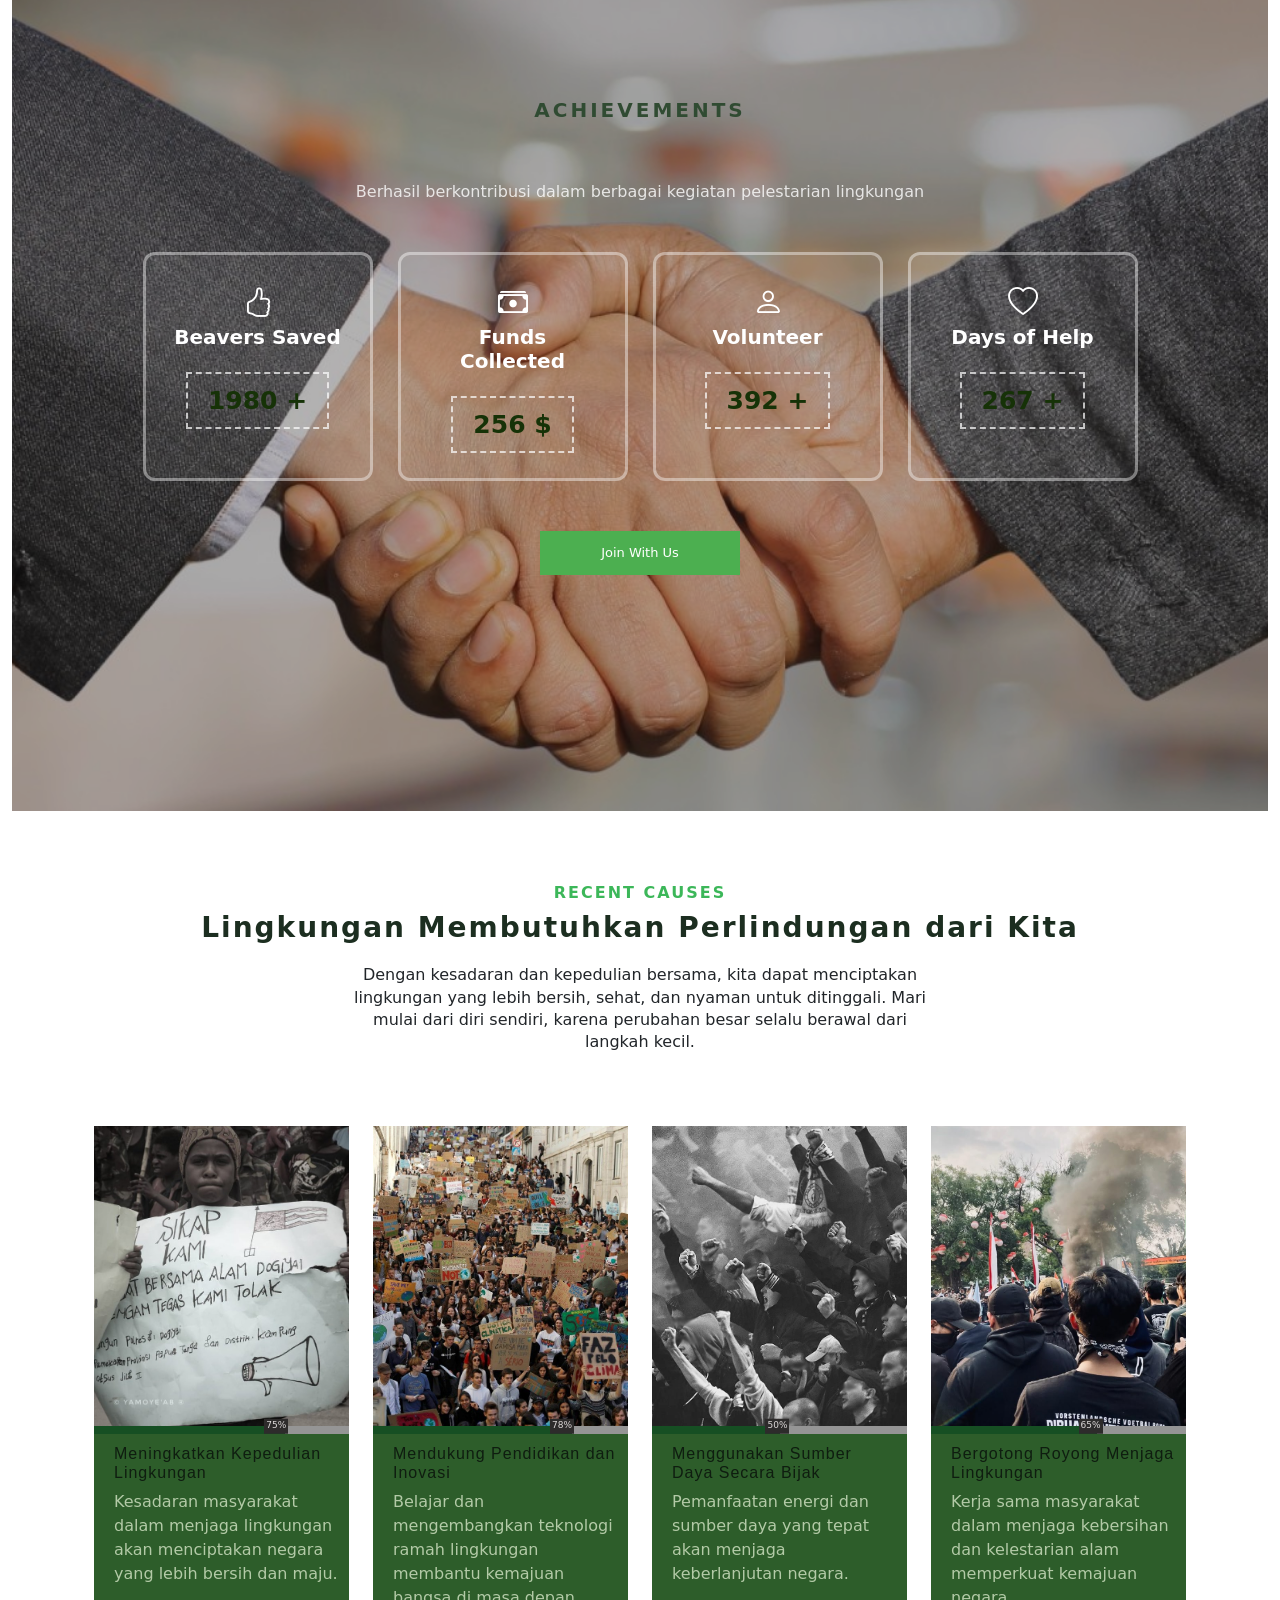
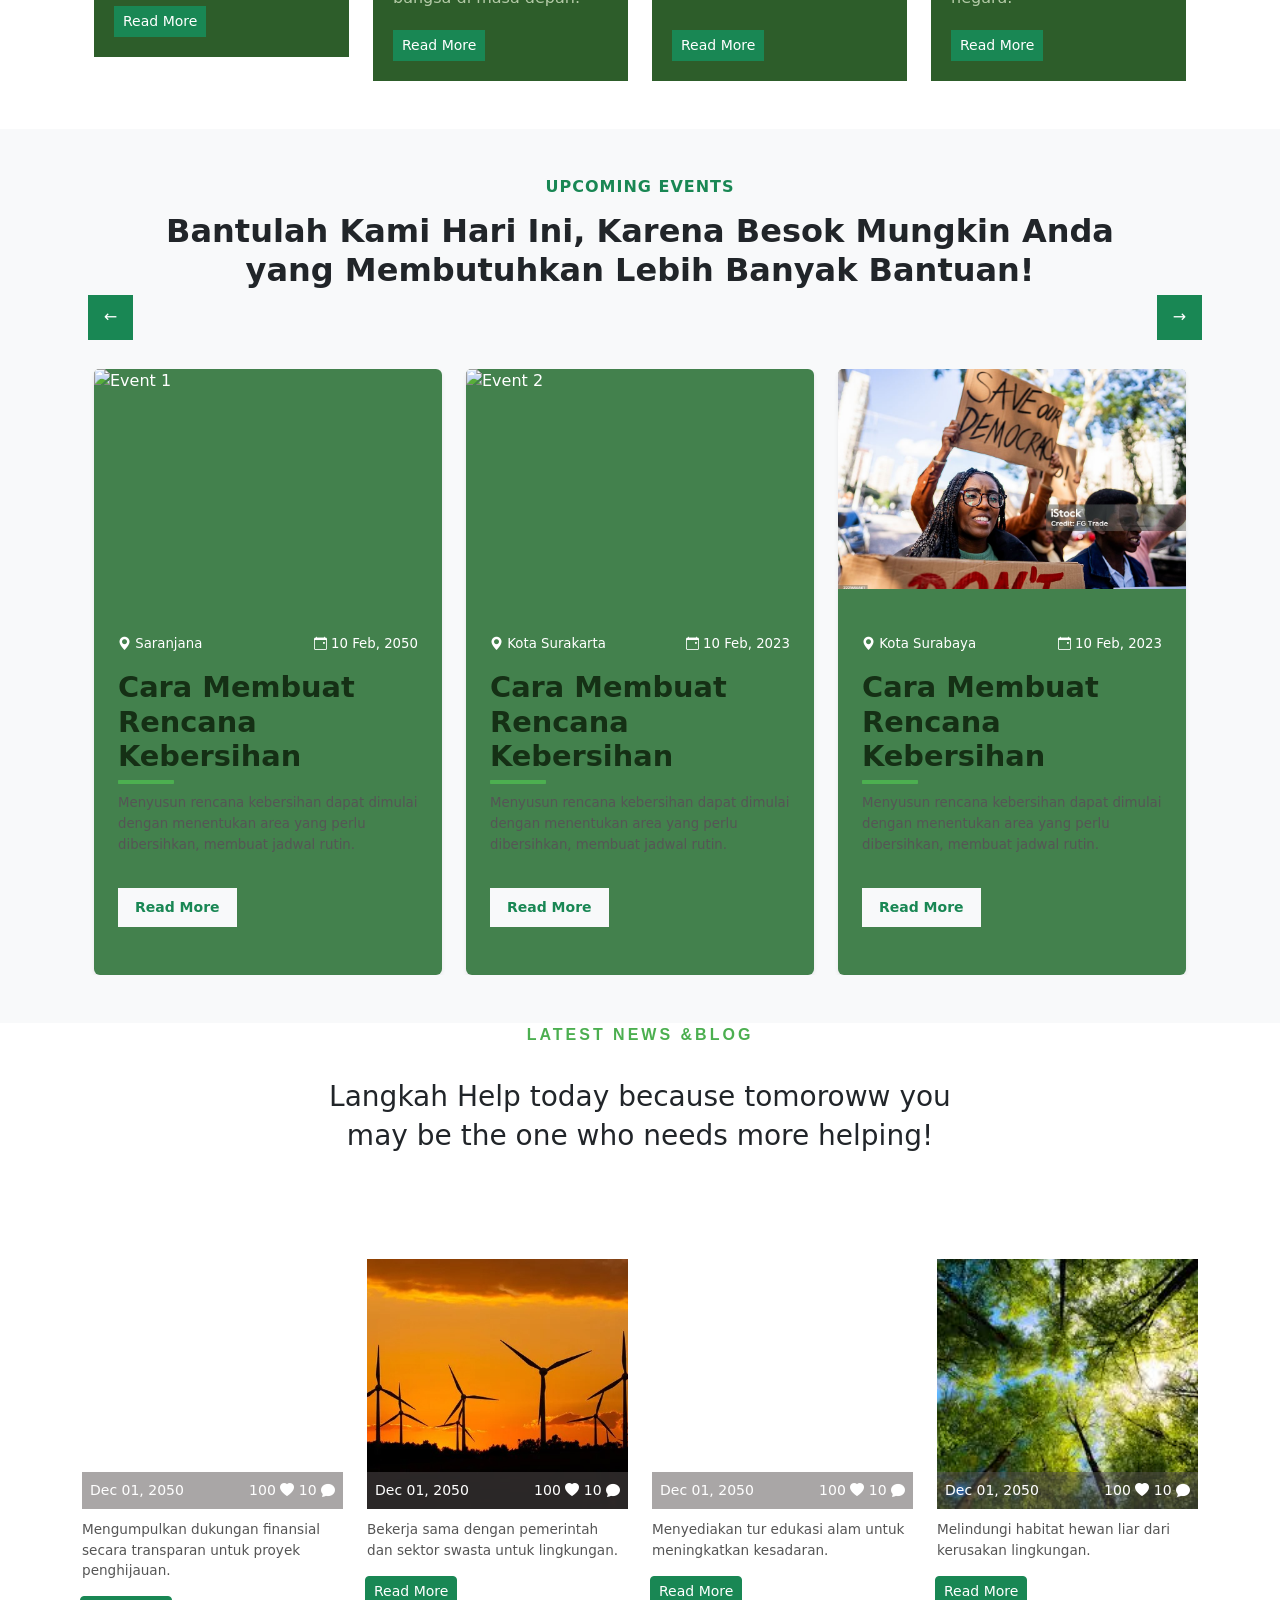
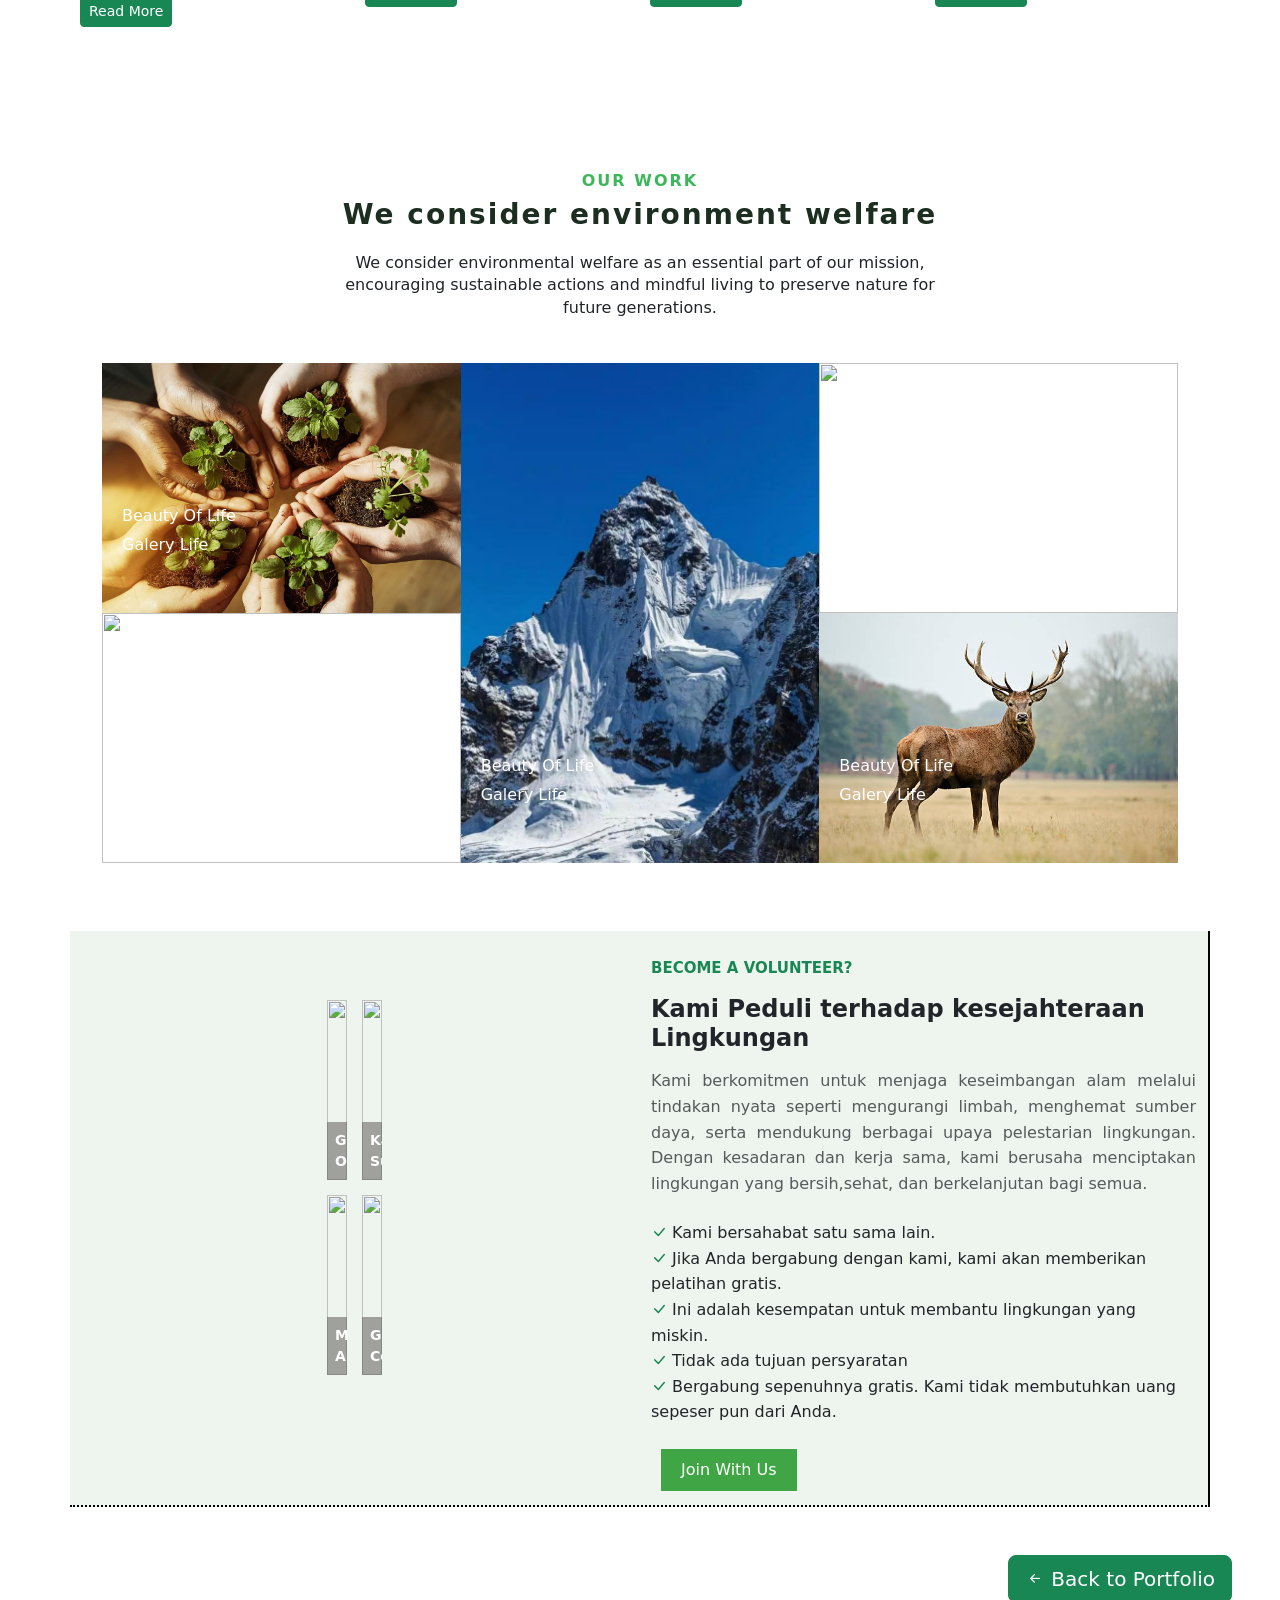
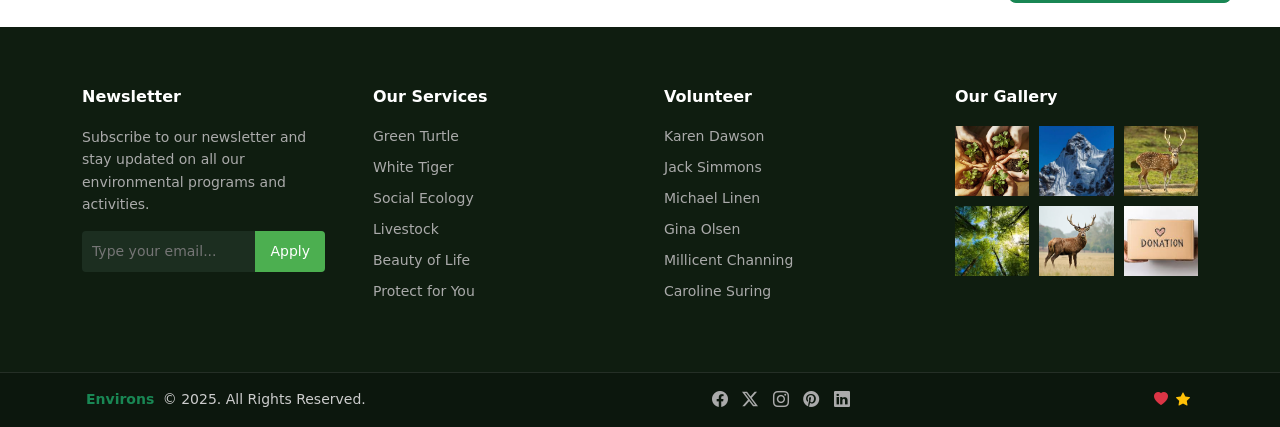
==== commit 30474a76: "Update index.html" ====
--- a/index.html
+++ b/index.html
@@ -4,7 +4,7 @@
 <head>
     <meta charset="UTF-8">
     <meta name="viewport" content="width=device-width, initial-scale=1.0">
-    <title>ENVIRONMENT</title>
+    <title>Navbar Fix</title>
     <link rel="stylesheet" href="style.css">
     <link href="https://cdn.jsdelivr.net/npm/bootstrap@5.3.8/dist/css/bootstrap.min.css" rel="stylesheet">
     <link href="https://cdn.jsdelivr.net/npm/bootstrap-icons@1.11.3/font/bootstrap-icons.css" rel="stylesheet">
@@ -883,8 +883,8 @@
     </div>
     </div>
     <br>
-  <div class="d-flex justify-content-end mt-4">
-  <a href="https://zhafira155.github.io/website_portfolio/" class="portfolio-btn">
+  <div class="d-flex justify-content-end me-5 mt-4">
+  <a href="https://zhafira155.github.io/website_portfolio/" class="tombol btn btn-success btn-lg">
     <i class="bi bi-arrow-left-short"></i>
     Back to Portfolio
   </a>
--- a/style.css
+++ b/style.css
@@ -1204,7 +1204,6 @@
 
   @media (max-width: 768px) {
 
-      /* TEXT CENTER */
       #footer-main {
           text-align: center;
       }
@@ -1234,7 +1233,6 @@
           height: 90px;
       }
 
-      /* BOTTOM */
       #footer-bottom .container {
           flex-direction: column;
           text-align: center;
@@ -1278,4 +1276,35 @@
   iframe {
       width: 350px;
       height: 300px;
-  }+  }
+
+  .portfolio-btn {
+  display: inline-flex;
+  align-items: center;
+  gap: 6px;
+  padding: 12px 26px;
+  margin-right: 50px;
+  border-radius: 50px;
+  background: linear-gradient(135deg, #22c55e, #16a34a);
+  color: white;
+  font-weight: 600;
+  text-decoration: none;
+  font-size: 15px;
+  transition: all 0.35s ease;
+  box-shadow: 0 0 20px rgba(34, 197, 94, 0.35);
+}
+
+.portfolio-btn i {
+  font-size: 24px;
+  transition: transform 0.3s ease;
+}
+
+.portfolio-btn:hover {
+  transform: translateY(-4px) scale(1.04);
+  color: white;
+  box-shadow: 0 0 30px rgba(34, 197, 94, 0.55);
+}
+
+.portfolio-btn:hover i {
+  transform: translateX(-4px);
+}
